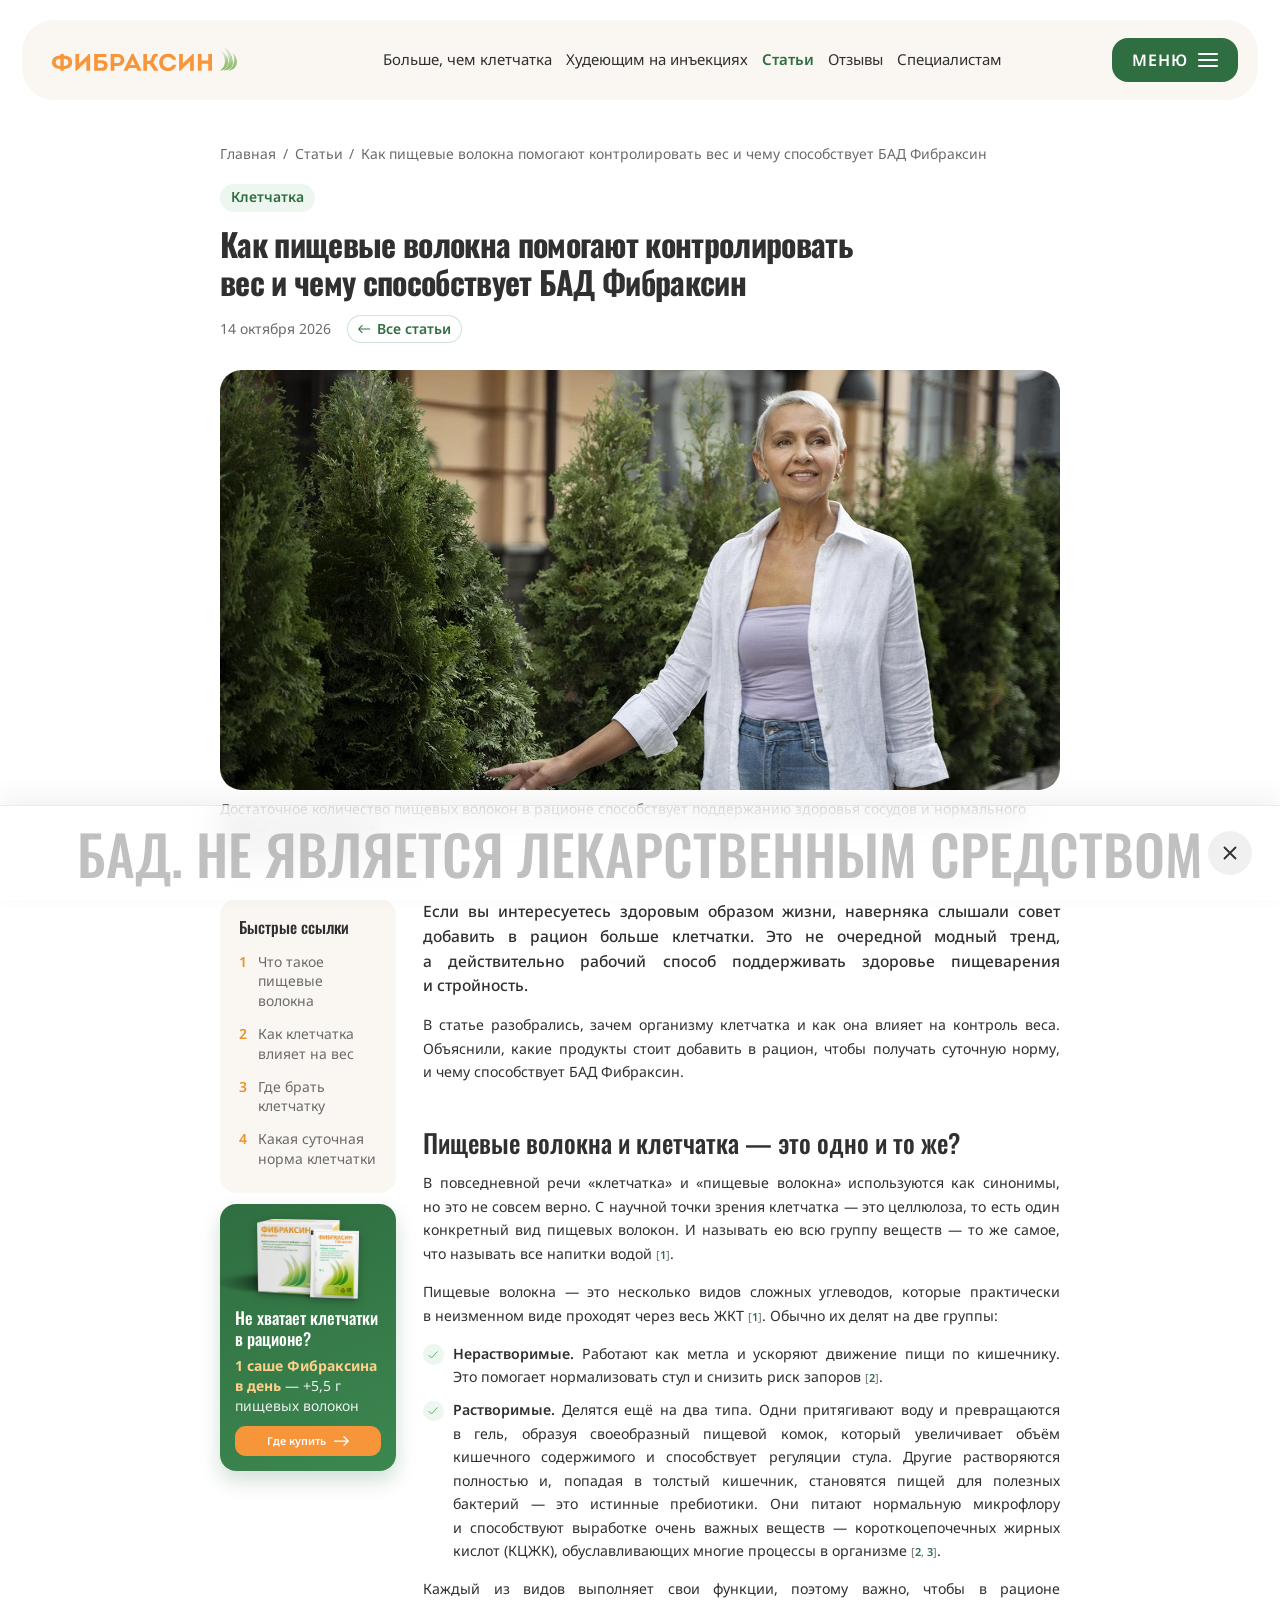
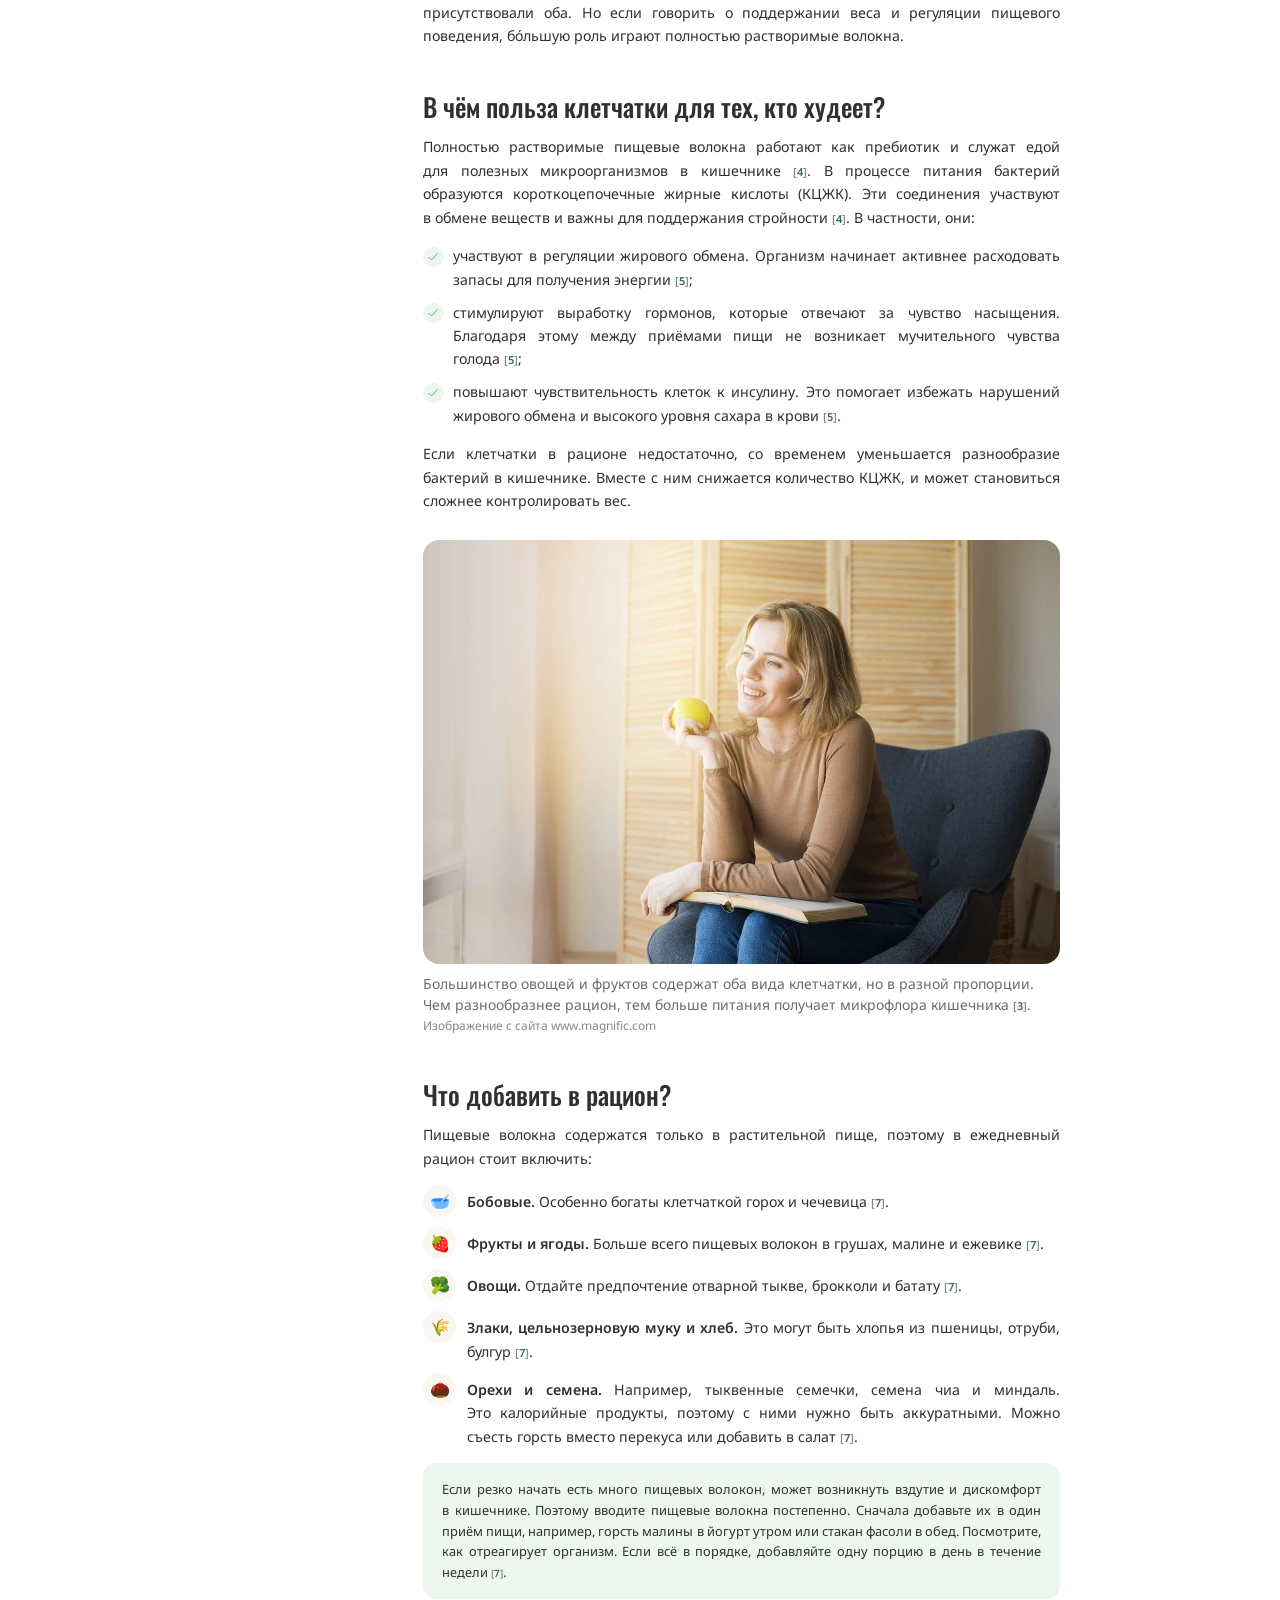
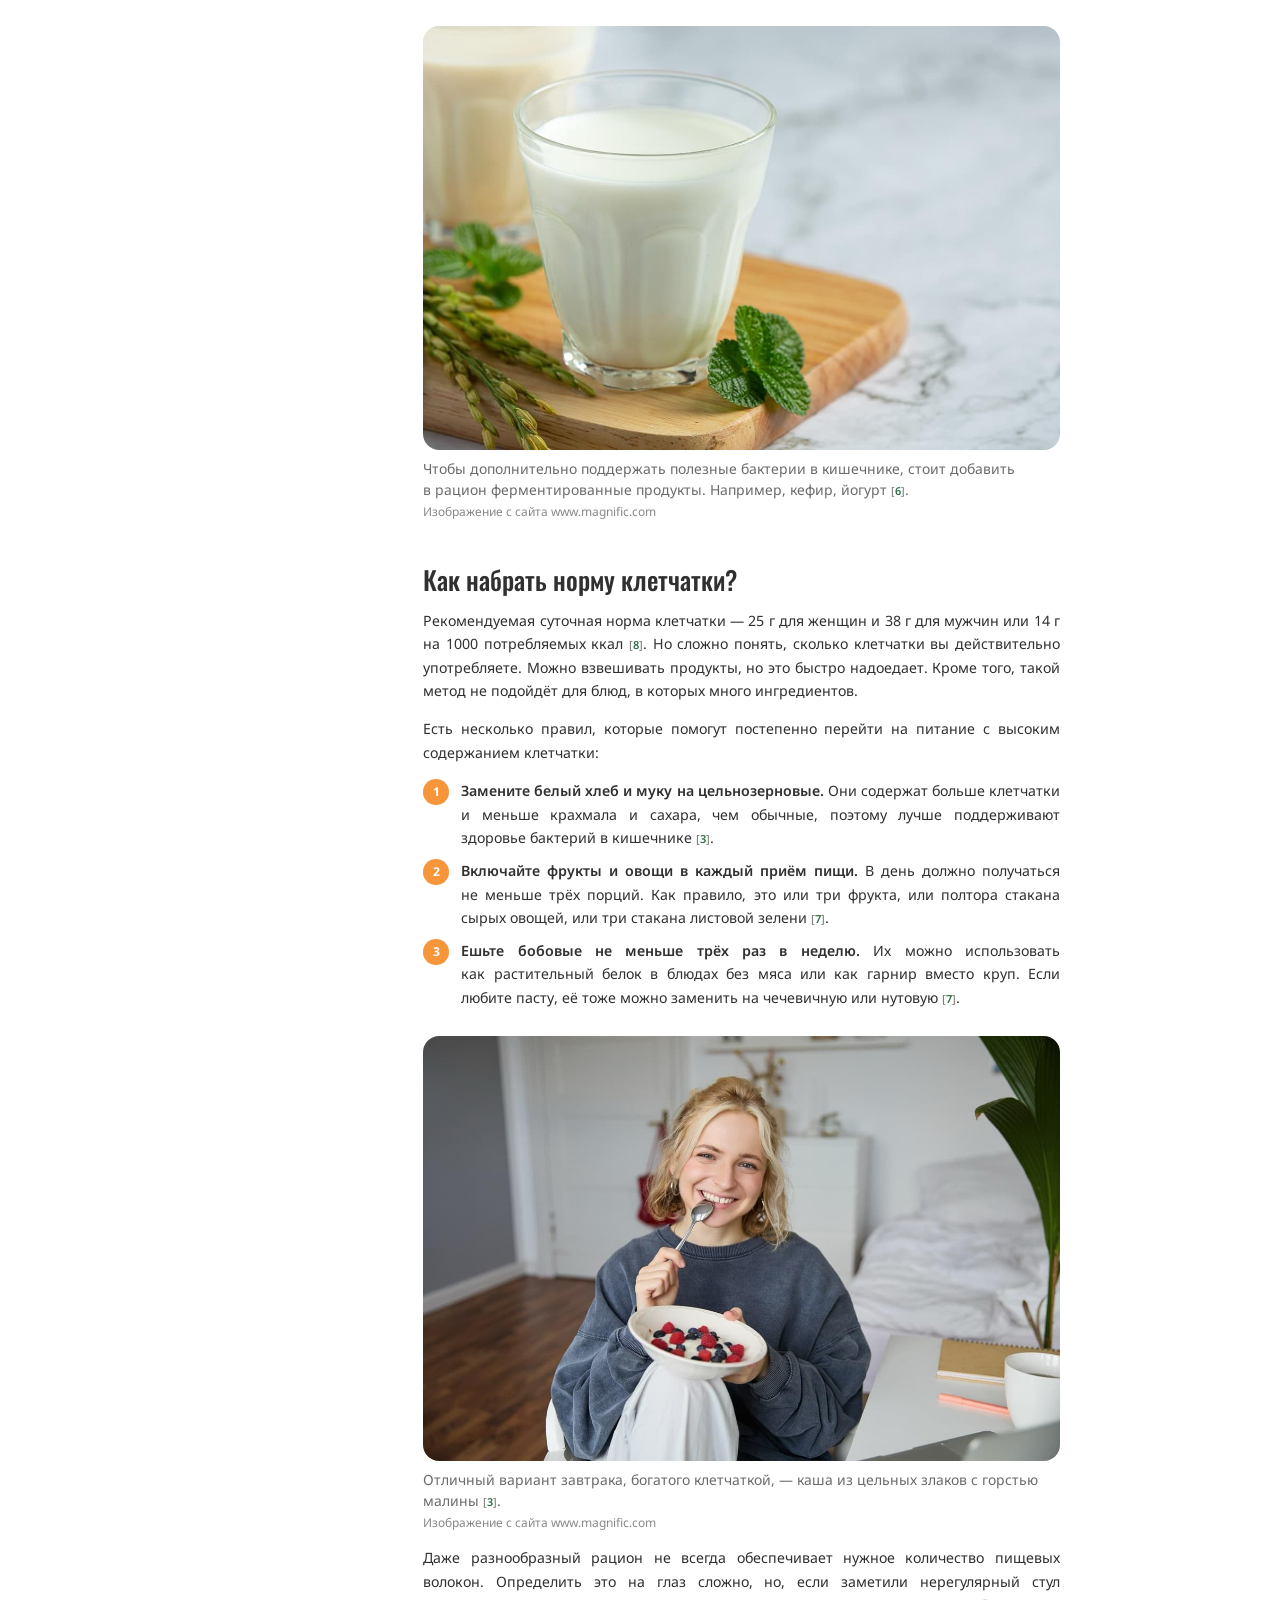
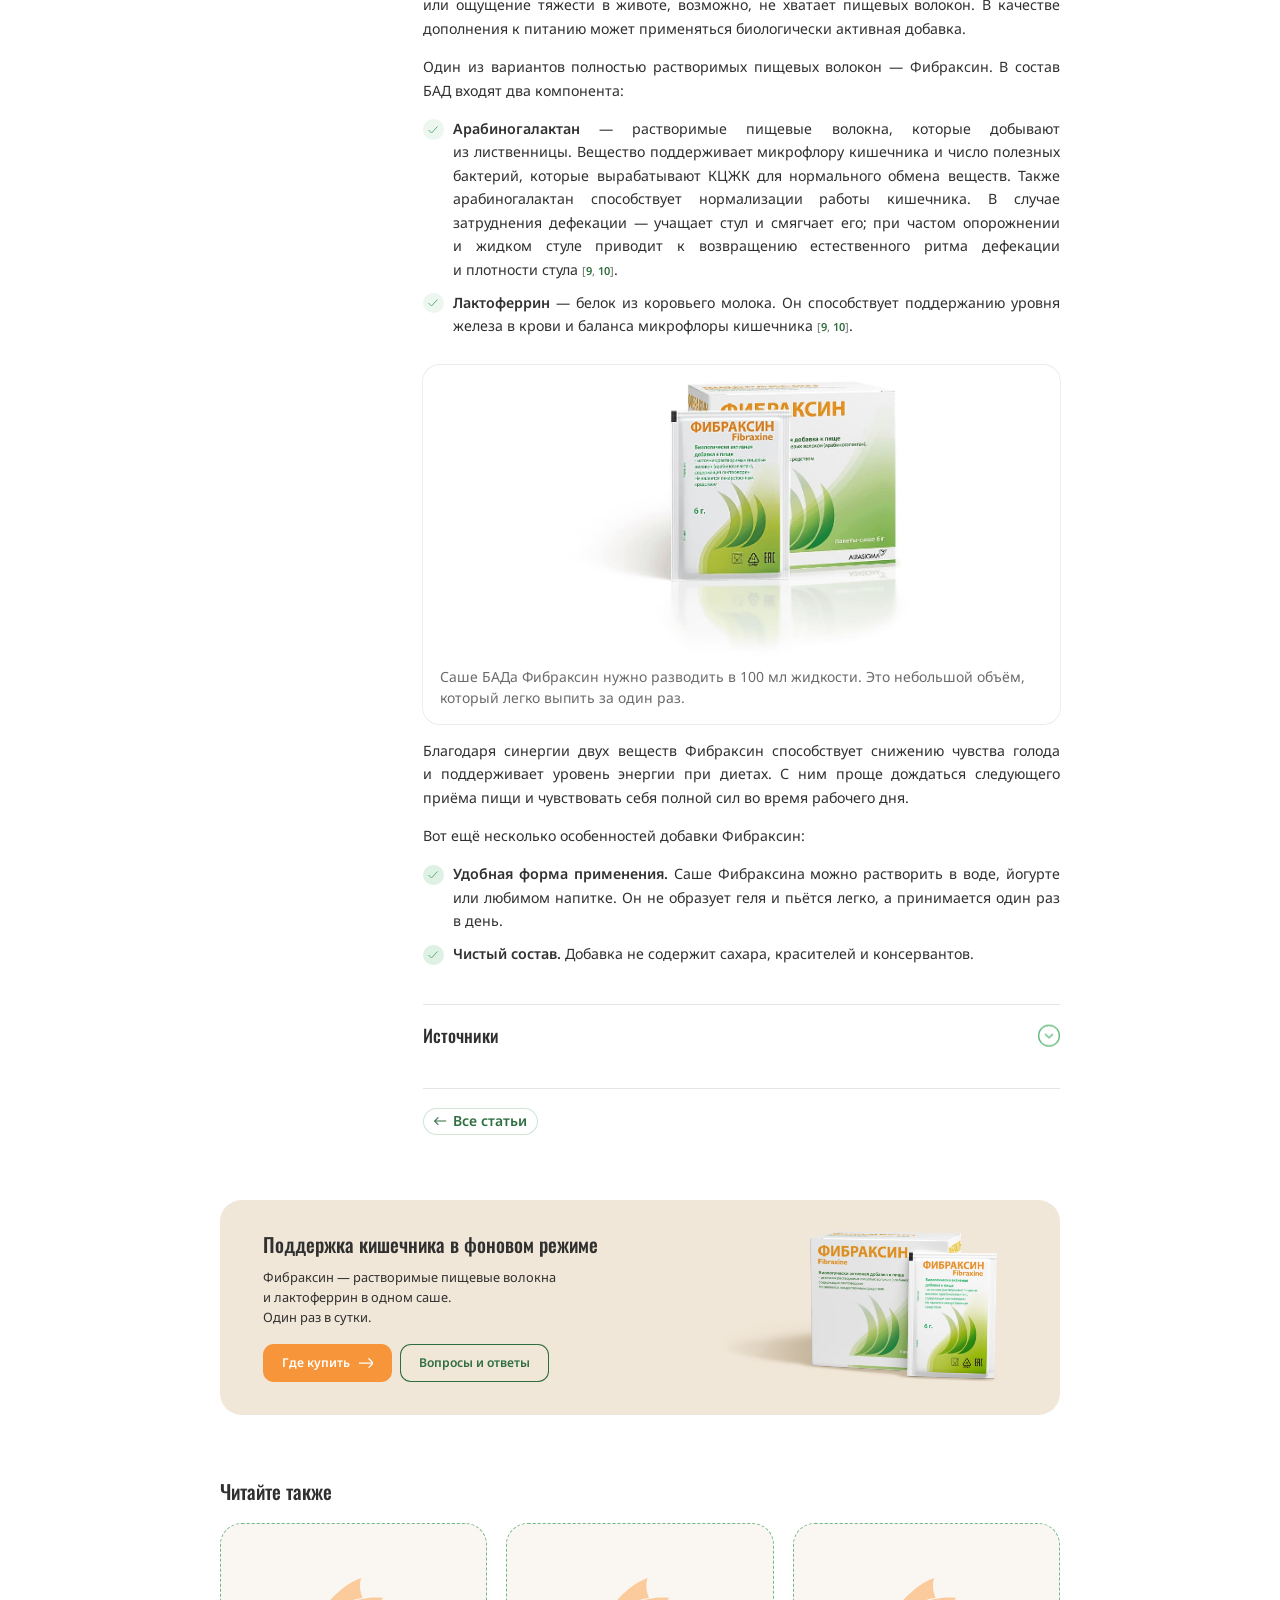
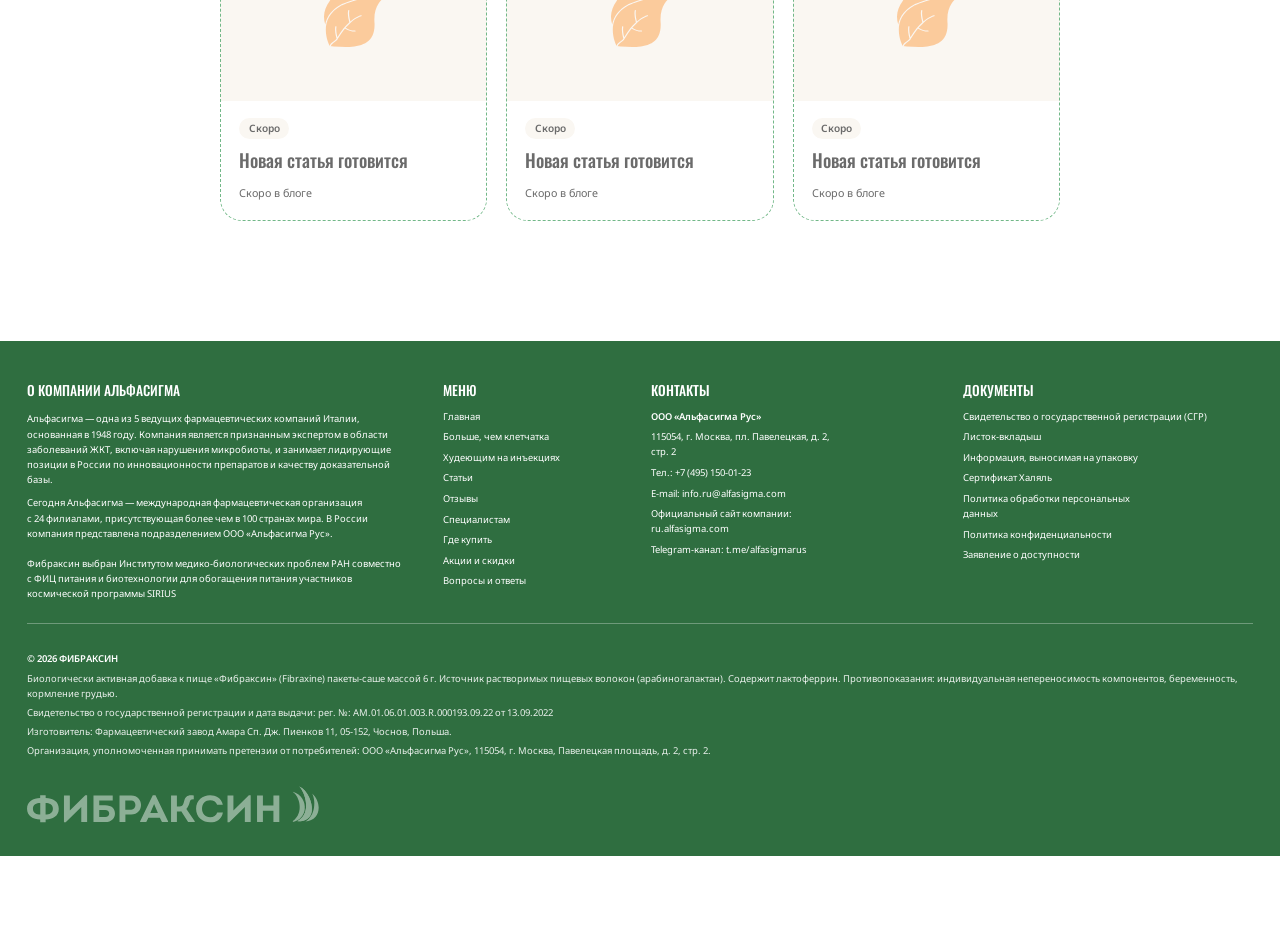
==== blog-kletchatka-i-ves.html @ 3f1546d7 "1st commit" ====
<!DOCTYPE html>
<html lang="ru">
<head>
<meta charset="utf-8">
<meta name="viewport" content="width=device-width, initial-scale=1">
<title>Пищевые волокна и контроль веса: чему способствует Фибраксин</title>
<meta name="description" content="Чем клетчатка отличается от пищевых волокон, как они влияют на вес, где их брать и какая суточная норма. Чему способствует БАД Фибраксин.">
<link rel="canonical" href="https://fibraxine.ru/blog-kletchatka-i-ves.html">
<meta name="robots" content="index, follow, max-image-preview:large">
<meta property="og:type" content="article">
<meta property="og:site_name" content="Фибраксин">
<meta property="og:locale" content="ru_RU">
<meta property="og:url" content="https://fibraxine.ru/blog-kletchatka-i-ves.html">
<meta property="og:title" content="Пищевые волокна и контроль веса: чему способствует Фибраксин">
<meta property="og:description" content="Чем клетчатка отличается от пищевых волокон, как они влияют на вес, где их брать и какая суточная норма. Чему способствует БАД Фибраксин.">
<meta property="og:image" content="https://fibraxine.ru/images/blog/kletchatka-ves-cover.jpg">
<meta property="og:image:width" content="1500">
<meta property="og:image:height" content="1000">
<meta property="og:image:alt" content="Пищевые волокна и контроль веса: чему способствует Фибраксин">
<meta name="twitter:card" content="summary_large_image">
<meta name="twitter:title" content="Пищевые волокна и контроль веса: чему способствует Фибраксин">
<meta name="twitter:description" content="Чем клетчатка отличается от пищевых волокон, как они влияют на вес, где их брать и какая суточная норма. Чему способствует БАД Фибраксин.">
<meta name="twitter:image" content="https://fibraxine.ru/images/blog/kletchatka-ves-cover.jpg">
<script type="application/ld+json">{"@context":"https://schema.org","@graph":[{"@type":"BreadcrumbList","itemListElement":[{"@type":"ListItem","position":1,"name":"Главная","item":"https://fibraxine.ru/"},{"@type":"ListItem","position":2,"name":"Статьи","item":"https://fibraxine.ru/blog.html"},{"@type":"ListItem","position":3,"name":"Пищевые волокна и вес","item":"https://fibraxine.ru/blog-kletchatka-i-ves.html"}]},{"@type":"Article","headline":"Как пищевые волокна помогают контролировать вес и чему способствует БАД Фибраксин","description":"Чем клетчатка отличается от пищевых волокон, как они влияют на вес, где их брать и какая суточная норма. Чему способствует БАД Фибраксин.","image":"https://fibraxine.ru/images/blog/kletchatka-ves-cover.jpg","inLanguage":"ru-RU","mainEntityOfPage":"https://fibraxine.ru/blog-kletchatka-i-ves.html","datePublished":"2026-10-14","dateModified":"2026-10-28","author":{"@type":"Organization","name":"Фибраксин","url":"https://fibraxine.ru/"},"publisher":{"@type":"Organization","name":"Фибраксин","logo":{"@type":"ImageObject","url":"https://fibraxine.ru/images/apple-touch-icon.png"}}}]}</script>
<link rel="icon" href="favicon.ico" sizes="any">
<link rel="icon" href="favicon.svg" type="image/svg+xml">
<link rel="apple-touch-icon" href="images/apple-touch-icon.png">
<link rel="manifest" href="site.webmanifest">
<meta name="theme-color" content="#2F6E40">
<link rel="stylesheet" href="style.css?v=20261105152820">
<script>(function(){var r=document.documentElement;var s=function(){var w=r.clientWidth||window.innerWidth;r.style.setProperty("--pz",w>=1280?Math.min(w,2560)/1890:1);};s();window.addEventListener("resize",s);})();</script>
</head>
<body>
<div class="wrap page-head">
      <header class="topbar">
        <a class="logo" href="index.html"><img src="images/logo.svg?v=2" alt="Фибраксин" width="320" height="35"></a>
        <nav class="topbar__nav" aria-label="Разделы">
          <a href="index.html#more">Больше, чем&nbsp;клетчатка</a>
          <a href="injections.html" target="_blank" rel="noopener">Худеющим на&nbsp;инъекциях</a>
          <a href="blog.html" aria-current="true">Статьи</a>
          <a href="reviews.html">Отзывы</a>
          <a href="specialists.html" target="_blank" rel="noopener">Специалистам</a>
        </nav>
        <div class="topbar__actions">
          <button class="btn btn--sm btn--menu" type="button" aria-expanded="false" aria-controls="menu"><span>МЕНЮ</span><i class="btn__burger" aria-hidden="true"><b></b><b></b><b></b></i></button>
        </div>
      </header>
      <div class="menu" id="menu" hidden>
        <a href="index.html#more">Больше, чем&nbsp;клетчатка</a>
        <a href="injections.html" target="_blank" rel="noopener">Худеющим на&nbsp;инъекциях</a>
        <a href="blog.html" aria-current="true">Статьи</a>
        <a href="reviews.html">Отзывы</a>
        <a href="specialists.html" target="_blank" rel="noopener">Специалистам</a>
        <a href="index.html#buy">Где купить</a>
        <a href="promo.html">Акции и&nbsp;скидки</a>
        <a href="faq.html" target="_blank" rel="noopener">Вопросы и&nbsp;ответы</a>
      </div>
</div>
<main class="page page-article">
  <section class="wrap article-head">
    <nav class="crumbs" aria-label="Навигация"><a href="index.html">Главная</a><span aria-hidden="true">/</span><a href="blog.html">Статьи</a><span aria-hidden="true">/</span><span aria-current="page">Как пищевые волокна помогают контролировать вес и чему способствует БАД Фибраксин</span></nav>
    <a class="article-head__cat" href="blog.html?cat=kletchatka">Клетчатка</a>
    <h1 class="h2">Как пищевые волокна помогают контролировать вес и&nbsp;чему способствует БАД Фибраксин</h1>
    <div class="article-head__meta"><time datetime="2026-10-14">14&nbsp;октября 2026</time><a class="article-head__all" href="blog.html"><svg viewBox="0 0 22 14.73" aria-hidden="true"><path d="M21.7 8.07a1 1 0 0 0 0-1.41L15.34.29a1 1 0 1 0-1.41 1.42l5.66 5.65-5.66 5.66a1 1 0 0 0 1.41 1.41zM0 8.36h21v-2H0z" fill="currentColor"/></svg>Все статьи</a></div>
  </section>
  <section class="wrap article-main article-main--left">
    <figure class="article-cover">
      <img src="images/blog/kletchatka-ves-cover.jpg" alt="Улыбающаяся женщина в&nbsp;белой рубашке гуляет вдоль зелёных туй" width="1500" height="1000" fetchpriority="high">
      <figcaption>Достаточное количество пищевых волокон в&nbsp;рационе способствует поддержанию здоровья сосудов и&nbsp;нормального уровня холестерина&nbsp;<span class="cite">[<a href="#src-7" aria-label="Источник 7">7</a>]</span>.  <span class="credit">Изображение с&nbsp;сайта www.magnific.com</span></figcaption>
    </figure>
    <aside class="article__aside">
      <nav class="article__toc" aria-label="Содержание статьи">
        <p class="article__toc-title">Быстрые ссылки</p>
        <ol>
          <li><a href="#chto-takoe">Что такое пищевые волокна</a></li>
          <li><a href="#kak-vliyaet">Как клетчатка влияет на&nbsp;вес</a></li>
          <li><a href="#gde-brat">Где брать клетчатку</a></li>
          <li><a href="#norma">Какая суточная норма клетчатки</a></li>
        </ol>
      </nav>
      <div class="toc-promo">
        <span class="toc-promo__pack" aria-hidden="true"><img class="toc-promo__sh" src="images/pack-shadow.webp" alt="" loading="lazy"><img class="toc-promo__img" src="images/pack-product.webp" alt="Упаковка и саше Фибраксина" loading="lazy"></span>
        <p class="toc-promo__t">Не&nbsp;хватает клетчатки в&nbsp;рационе?</p>
        <p class="toc-promo__d"><b>1&nbsp;саше Фибраксина в&nbsp;день</b>&nbsp;— +5,5&nbsp;г пищевых волокон</p>
        <a class="btn btn--sm toc-promo__btn" href="index.html#buy">Где купить<svg class="btn__arrow" viewBox="0 0 22 14.73" aria-hidden="true"><path d="M21.7 8.07a1 1 0 0 0 0-1.41L15.34.29a1 1 0 1 0-1.41 1.42l5.66 5.65-5.66 5.66a1 1 0 0 0 1.41 1.41zM0 8.36h21v-2H0z" fill="currentColor"/></svg></a>
      </div>
    </aside>
    <div class="article__body">
<p class="article__lead">Если вы интересуетесь здоровым образом жизни, наверняка слышали совет добавить в&nbsp;рацион больше клетчатки. Это&nbsp;не&nbsp;очередной модный тренд, а&nbsp;действительно рабочий способ поддерживать здоровье пищеварения и&nbsp;стройность.</p>
<p>В&nbsp;статье разобрались, зачем организму клетчатка и&nbsp;как&nbsp;она влияет на&nbsp;контроль веса. Объяснили, какие продукты стоит добавить в&nbsp;рацион, чтобы получать суточную норму, и&nbsp;чему способствует БАД&nbsp;Фибраксин.</p>
<h2 id="chto-takoe">Пищевые волокна и&nbsp;клетчатка&nbsp;— это&nbsp;одно и&nbsp;то же?</h2>
<p>В&nbsp;повседневной речи «клетчатка» и&nbsp;«пищевые волокна» используются как&nbsp;синонимы, но&nbsp;это&nbsp;не&nbsp;совсем верно. С&nbsp;научной точки зрения клетчатка&nbsp;— это&nbsp;целлюлоза, то есть один конкретный вид пищевых волокон. И&nbsp;называть ею всю группу веществ&nbsp;— то же&nbsp;самое, что&nbsp;называть все напитки водой&nbsp;<span class="cite">[<a href="#src-1" aria-label="Источник 1">1</a>]</span>.</p>
<p>Пищевые волокна&nbsp;— это&nbsp;несколько видов сложных углеводов, которые практически в&nbsp;неизменном виде проходят через весь ЖКТ&nbsp;<span class="cite">[<a href="#src-1" aria-label="Источник 1">1</a>]</span>. Обычно их&nbsp;делят на&nbsp;две группы:</p>
<ul class="article__checks">
<li><b>Нерастворимые.</b> Работают как&nbsp;метла и&nbsp;ускоряют движение пищи по&nbsp;кишечнику. Это&nbsp;помогает нормализовать стул и&nbsp;снизить риск запоров&nbsp;<span class="cite">[<a href="#src-2" aria-label="Источник 2">2</a>]</span>.</li>
<li><b>Растворимые.</b> Делятся ещё на&nbsp;два типа. Одни притягивают воду и&nbsp;превращаются в&nbsp;гель, образуя своеобразный пищевой комок, который увеличивает объём кишечного содержимого и&nbsp;способствует регуляции стула. Другие растворяются полностью и, попадая в&nbsp;толстый кишечник, становятся пищей для&nbsp;полезных бактерий&nbsp;— это&nbsp;истинные пребиотики. Они питают нормальную микрофлору и&nbsp;способствуют выработке очень важных веществ&nbsp;— короткоцепочечных жирных кислот (КЦЖК), обуславливающих многие процессы в&nbsp;организме&nbsp;<span class="cite">[<a href="#src-2" aria-label="Источник 2">2</a>, <a href="#src-3" aria-label="Источник 3">3</a>]</span>.</li>
</ul>
<p>Каждый из&nbsp;видов выполняет свои функции, поэтому важно, чтобы в&nbsp;рационе присутствовали оба. Но&nbsp;если говорить о&nbsp;поддержании веса и&nbsp;регуляции пищевого поведения, бо́льшую роль играют полностью растворимые волокна.</p>
<h2 id="kak-vliyaet">В&nbsp;чём польза клетчатки для&nbsp;тех, кто худеет?</h2>
<p>Полностью растворимые пищевые волокна работают как&nbsp;пребиотик и&nbsp;служат едой для&nbsp;полезных микроорганизмов в&nbsp;кишечнике&nbsp;<span class="cite">[<a href="#src-4" aria-label="Источник 4">4</a>]</span>. В&nbsp;процессе питания бактерий образуются короткоцепочечные жирные кислоты (КЦЖК). Эти соединения участвуют в&nbsp;обмене веществ и&nbsp;важны для&nbsp;поддержания стройности&nbsp;<span class="cite">[<a href="#src-4" aria-label="Источник 4">4</a>]</span>. В&nbsp;частности, они:</p>
<ul class="article__checks">
<li>участвуют в&nbsp;регуляции жирового обмена. Организм начинает активнее расходовать запасы для&nbsp;получения энергии&nbsp;<span class="cite">[<a href="#src-5" aria-label="Источник 5">5</a>]</span>;</li>
<li>стимулируют выработку гормонов, которые отвечают за&nbsp;чувство насыщения. Благодаря этому между приёмами пищи не&nbsp;возникает мучительного чувства голода&nbsp;<span class="cite">[<a href="#src-5" aria-label="Источник 5">5</a>]</span>;</li>
<li>повышают чувствительность клеток к&nbsp;инсулину. Это&nbsp;помогает избежать нарушений жирового обмена и&nbsp;высокого уровня сахара в&nbsp;крови&nbsp;<span class="cite">[<a href="#src-5" aria-label="Источник 5">5</a>]</span>.</li>
</ul>
<p>Если клетчатки в&nbsp;рационе недостаточно, со временем уменьшается разнообразие бактерий в&nbsp;кишечнике. Вместе с&nbsp;ним снижается количество КЦЖК, и&nbsp;может становиться сложнее контролировать вес.</p>
<figure class="article__fig">
<img src="images/blog/kletchatka-ves-fruit.jpg?v=3" alt="Женщина в кресле у окна с яблоком в руке" width="1200" height="800" loading="lazy">
<figcaption>Большинство овощей и&nbsp;фруктов содержат оба вида клетчатки, но&nbsp;в&nbsp;разной пропорции. Чем разнообразнее рацион, тем больше питания получает микрофлора кишечника&nbsp;<span class="cite">[<a href="#src-3" aria-label="Источник 3">3</a>]</span>. <span class="credit">Изображение с&nbsp;сайта www.magnific.com</span></figcaption>
</figure>
<h2 id="gde-brat">Что&nbsp;добавить в&nbsp;рацион?</h2>
<p>Пищевые волокна содержатся только в&nbsp;растительной пище, поэтому в&nbsp;ежедневный рацион стоит включить:</p>
<ul class="article__foods">
<li><span aria-hidden="true">🥣</span><div><b>Бобовые.</b> Особенно богаты клетчаткой горох и&nbsp;чечевица&nbsp;<span class="cite">[<a href="#src-7" aria-label="Источник 7">7</a>]</span>.</div></li>
<li><span aria-hidden="true">🍓</span><div><b>Фрукты и&nbsp;ягоды.</b> Больше всего пищевых волокон в&nbsp;грушах, малине и&nbsp;ежевике&nbsp;<span class="cite">[<a href="#src-7" aria-label="Источник 7">7</a>]</span>.</div></li>
<li><span aria-hidden="true">🥦</span><div><b>Овощи.</b> Отдайте предпочтение отварной тыкве, брокколи и&nbsp;батату&nbsp;<span class="cite">[<a href="#src-7" aria-label="Источник 7">7</a>]</span>.</div></li>
<li><span aria-hidden="true">🌾</span><div><b>Злаки, цельнозерновую муку и&nbsp;хлеб.</b> Это&nbsp;могут быть хлопья из&nbsp;пшеницы, отруби, булгур&nbsp;<span class="cite">[<a href="#src-7" aria-label="Источник 7">7</a>]</span>.</div></li>
<li><span aria-hidden="true">🌰</span><div><b>Орехи и&nbsp;семена.</b> Например, тыквенные семечки, семена чиа и&nbsp;миндаль. Это&nbsp;калорийные продукты, поэтому с&nbsp;ними нужно быть аккуратными. Можно съесть горсть вместо перекуса или&nbsp;добавить в&nbsp;салат&nbsp;<span class="cite">[<a href="#src-7" aria-label="Источник 7">7</a>]</span>.</div></li>
</ul>
<p class="article__note">Если резко начать есть много пищевых волокон, может возникнуть вздутие и&nbsp;дискомфорт в&nbsp;кишечнике. Поэтому вводите пищевые волокна постепенно. Сначала добавьте их&nbsp;в&nbsp;один приём пищи, например, горсть малины в&nbsp;йогурт утром или&nbsp;стакан фасоли в&nbsp;обед. Посмотрите, как&nbsp;отреагирует организм. Если всё в&nbsp;порядке, добавляйте одну порцию в&nbsp;день в&nbsp;течение недели&nbsp;<span class="cite">[<a href="#src-7" aria-label="Источник 7">7</a>]</span>.</p>
<figure class="article__fig">
<img src="images/blog/kletchatka-ves-kefir.jpg" alt="Стакан кефира на деревянной доске с листиками мяты" width="1200" height="801" loading="lazy">
<figcaption>Чтобы дополнительно поддержать полезные бактерии в&nbsp;кишечнике, стоит добавить в&nbsp;рацион ферментированные продукты. Например, кефир, йогурт&nbsp;<span class="cite">[<a href="#src-6" aria-label="Источник 6">6</a>]</span>. <span class="credit">Изображение с&nbsp;сайта www.magnific.com</span></figcaption>
</figure>
<h2 id="norma">Как&nbsp;набрать норму клетчатки?</h2>
<p>Рекомендуемая суточная норма клетчатки&nbsp;— 25&nbsp;г для&nbsp;женщин и&nbsp;38&nbsp;г для&nbsp;мужчин или&nbsp;14&nbsp;г на&nbsp;1000 потребляемых ккал&nbsp;<span class="cite">[<a href="#src-8" aria-label="Источник 8">8</a>]</span>. Но&nbsp;сложно понять, сколько клетчатки вы действительно употребляете. Можно взвешивать продукты, но&nbsp;это&nbsp;быстро надоедает. Кроме того, такой метод не&nbsp;подойдёт для&nbsp;блюд, в&nbsp;которых много ингредиентов.</p>
<p>Есть несколько правил, которые помогут постепенно перейти на&nbsp;питание с&nbsp;высоким содержанием клетчатки:</p>
<ol class="article__steps">
<li><b>Замените белый хлеб и&nbsp;муку на&nbsp;цельнозерновые.</b> Они содержат больше клетчатки и&nbsp;меньше крахмала и&nbsp;сахара, чем обычные, поэтому лучше поддерживают здоровье бактерий в&nbsp;кишечнике&nbsp;<span class="cite">[<a href="#src-3" aria-label="Источник 3">3</a>]</span>.</li>
<li><b>Включайте фрукты и&nbsp;овощи в&nbsp;каждый приём пищи.</b> В&nbsp;день должно получаться не&nbsp;меньше трёх порций. Как&nbsp;правило, это&nbsp;или&nbsp;три фрукта, или&nbsp;полтора стакана сырых овощей, или&nbsp;три стакана листовой зелени&nbsp;<span class="cite">[<a href="#src-7" aria-label="Источник 7">7</a>]</span>.</li>
<li><b>Ешьте бобовые не&nbsp;меньше трёх раз в&nbsp;неделю.</b> Их&nbsp;можно использовать как&nbsp;растительный белок в&nbsp;блюдах без&nbsp;мяса или&nbsp;как&nbsp;гарнир вместо круп. Если любите пасту, её&nbsp;тоже можно заменить на&nbsp;чечевичную или&nbsp;нутовую&nbsp;<span class="cite">[<a href="#src-7" aria-label="Источник 7">7</a>]</span>.</li>
</ol>
<figure class="article__fig">
<img src="images/blog/kletchatka-ves-breakfast.jpg" alt="Девушка завтракает кашей с малиной и черникой" width="1200" height="800" loading="lazy">
<figcaption>Отличный вариант завтрака, богатого клетчаткой,&nbsp;— каша из&nbsp;цельных злаков с&nbsp;горстью малины&nbsp;<span class="cite">[<a href="#src-3" aria-label="Источник 3">3</a>]</span>. <span class="credit">Изображение с&nbsp;сайта www.magnific.com</span></figcaption>
</figure>
<p>Даже разнообразный рацион не&nbsp;всегда обеспечивает нужное количество пищевых волокон. Определить это&nbsp;на&nbsp;глаз сложно, но, если заметили нерегулярный стул или&nbsp;ощущение тяжести в&nbsp;животе, возможно, не&nbsp;хватает пищевых волокон. В&nbsp;качестве дополнения к&nbsp;питанию может применяться биологически активная добавка.</p>
<p>Один из&nbsp;вариантов полностью растворимых пищевых волокон&nbsp;— Фибраксин. В&nbsp;состав БАД&nbsp;входят два компонента:</p>
<ul class="article__checks">
<li><b>Арабиногалактан</b>&nbsp;— растворимые пищевые волокна, которые добывают из&nbsp;лиственницы. Вещество поддерживает микрофлору кишечника и&nbsp;число полезных бактерий, которые вырабатывают КЦЖК для&nbsp;нормального обмена веществ. Также арабиногалактан способствует нормализации работы кишечника. В&nbsp;случае затруднения дефекации&nbsp;— учащает стул и&nbsp;смягчает его; при&nbsp;частом опорожнении и&nbsp;жидком стуле приводит к&nbsp;возвращению естественного ритма дефекации и&nbsp;плотности стула&nbsp;<span class="cite">[<a href="#src-9" aria-label="Источник 9">9</a>, <a href="#src-10" aria-label="Источник 10">10</a>]</span>.</li>
<li><b>Лактоферрин</b>&nbsp;— белок из&nbsp;коровьего молока. Он способствует поддержанию уровня железа в&nbsp;крови и&nbsp;баланса микрофлоры кишечника&nbsp;<span class="cite">[<a href="#src-9" aria-label="Источник 9">9</a>, <a href="#src-10" aria-label="Источник 10">10</a>]</span>.</li>
</ul>
<figure class="article__fig article__fig--product">
<img src="images/blog/kletchatka-ves-sachet.jpg" alt="Упаковка и саше Фибраксина" width="851" height="621" loading="lazy">
<figcaption>Саше БАДа Фибраксин нужно разводить в&nbsp;100&nbsp;мл жидкости. Это&nbsp;небольшой объём, который легко выпить за&nbsp;один раз.</figcaption>
</figure>
<p>Благодаря синергии двух веществ Фибраксин способствует снижению чувства голода и&nbsp;поддерживает уровень энергии при&nbsp;диетах. С&nbsp;ним проще дождаться следующего приёма пищи и&nbsp;чувствовать себя полной сил во время рабочего дня.</p>
<p>Вот ещё несколько особенностей добавки Фибраксин:</p>
<ul class="article__checks article__checks--fill">
<li><b>Удобная форма применения.</b> Саше Фибраксина можно растворить в&nbsp;воде, йогурте или&nbsp;любимом напитке. Он не&nbsp;образует геля и&nbsp;пьётся легко, а&nbsp;принимается один раз в&nbsp;день.</li>
<li><b>Чистый состав.</b> Добавка не&nbsp;содержит сахара, красителей и&nbsp;консервантов.</li>
</ul>
        <details class="article__sources" id="sources">
          <summary>Источники</summary>
          <ol>
<li id="src-1">Броновец И. Н. Пищевые волокна — важная составляющая сбалансированного здорового питания // Медицинские новости. 2015. №10 (253). — [Электронный ресурс]. Дата обращения 04.08.2026. URL: <a href="https://cyberleninka.ru/article/n/pischevye-volokna-vazhnaya-sostavlyayuschaya-sbalansirovannogo-zdorovogo-pitaniya/viewer" target="_blank" rel="noopener nofollow">https://cyberleninka.ru/article/n/pischevye-volokna-vazhnaya-sostavlyayuschaya-sbalansirovannogo-zdorovogo-pitaniya/viewer</a>.</li>
<li id="src-2">Harvard Medical School. The facts on fiber [Гарвардская медицинская школа. Факты о клетчатке]. — [Электронный ресурс]. Дата обращения 04.08.2026. URL: <a href="https://www.health.harvard.edu/diet-and-nutrition/the-facts-on-fiber" target="_blank" rel="noopener nofollow">https://www.health.harvard.edu/diet-and-nutrition/the-facts-on-fiber</a>.</li>
<li id="src-3">Mayo Clinic Staff. Dietary fiber: Essential for a healthy [Клиника Майо. Пищевые волокна: необходимы для здорового питания]. — [Электронный ресурс]. Дата обращения 04.08.2026. URL: <a href="https://www.mayoclinic.org/healthy-lifestyle/nutrition-and-healthy-eating/in-depth/fiber/art-20043983" target="_blank" rel="noopener nofollow">https://www.mayoclinic.org/healthy-lifestyle/nutrition-and-healthy-eating/in-depth/fiber/art-20043983</a>.</li>
<li id="src-4">Makki K., Deehan E., Walter J. The Impact of Dietary Fiber on Gut Microbiota in Host Health and Disease // Cell Host &amp; Microbe, 23, 705–715. [Макки К., Дихан Э., Уолтер Дж. Влияние пищевых волокон на микробиоту кишечника, здоровье и болезни хозяина // Клетки-хозяева и микробы, 23, 705–715]. — [Электронный ресурс]. Дата обращения 04.08.2026. URL: <a href="https://www.cell.com/cell-host-microbe/fulltext/S1931-3128(18)30266-X?_returnURL=https%3A%2F%2Flinkinghub.elsevier.com%2Fretrieve%2Fpii%2FS193131281830266X%3Fshowall%3Dtrue" target="_blank" rel="noopener nofollow">https://www.cell.com/cell-host-microbe/fulltext/S1931-3128(18)30266-X?_returnURL=https%3A%2F%2Flinkinghub.elsevier.com%2Fretrieve%2Fpii%2FS193131281830266X%3Fshowall%3Dtrue</a>.</li>
<li id="src-5">Zhang D., Jian Y. P., Zhang Y. N., Li Y., Gu L. T., Sun H. H., Liu M. D., Zhou H. L., Wang Y. S., Xu Z. X. Short-chain fatty acids in diseases // Cell Commun Signal. 2023 Aug 18;21(1):212. [Чжан Д., Цзянь И. П., Чжан И. Н., Ли Ю., Гу Л. Т., Сунь Х. Х., Лю М. Д., Чжоу Х. Л., Ван Ю. С., Сюй З. Х. Жирные кислоты с короткой цепью при различных заболеваниях // Коммуникация клеток и сигнализация. 2023. 18 августа; 21(1): 212]. — [Электронный ресурс]. Дата обращения 04.08.2026. URL: <a href="https://pmc.ncbi.nlm.nih.gov/articles/PMC10436623/" target="_blank" rel="noopener nofollow">https://pmc.ncbi.nlm.nih.gov/articles/PMC10436623/</a>.</li>
<li id="src-6">Facchin S., Bertin L., Bonazzi E., Lorenzon G., De Barba C., Barberio B., Zingone F., Maniero D., Scarpa M., Ruffolo C., Angriman I., Savarino E. V. Short-Chain Fatty Acids and Human Health: From Metabolic Pathways to Current Therapeutic Implications // Life (Basel). 2024 Apr 26;14(5):559 [Фаччин С., Бертен Л., Бонацци Э, Лоренцон Г, Де Барба К., Барберио Б., Зингоне Ф, Маньеро Д., Скарпа М., Руффоло Ч, Ангриман И., Саварино Э. В. Короткоцепочечные жирные кислоты и здоровье человека: от метаболических процессов до современных терапевтических возможностей // Жизнь (Базель). 2024 апрель 26;14(5):559]. — [Электронный ресурс]. Дата обращения 04.08.2026. URL: <a href="https://www.sciencedirect.com/science/article/pii/S2590097825000205" target="_blank" rel="noopener nofollow">https://www.sciencedirect.com/science/article/pii/S2590097825000205</a>.</li>
<li id="src-7">Harvard Medical School. Foods high in fiber: Boost your health with fiber-rich foods [Гарвардская медицинская школа. Продукты с высоким содержанием клетчатки: Укрепляйте своё здоровье, употребляя продукты, богатые клетчаткой]. — [Электронный ресурс]. Дата обращения 04.08.2026. URL: <a href="https://www.health.harvard.edu/diet-and-nutrition/foods-high-in-fiber-boost-your-health-with-fiber-rich-foods" target="_blank" rel="noopener nofollow">https://www.health.harvard.edu/diet-and-nutrition/foods-high-in-fiber-boost-your-health-with-fiber-rich-foods</a>.</li>
<li id="src-8">Daley S. F, Shreenath A. P. The Role of Dietary Fiber in Health Promotion and Disease Prevention: A Practical Guide for Clinicians. 2025 Dec 1. // StatPearls [Internet]. Treasure Island (FL): StatPearls Publishing; 2026 Jan. [Дейли С. Ф., Шринат А. П. Роль пищевых волокон в укреплении здоровья и профилактике заболеваний: практическое руководство для врачей. 1 декабря 2025 г. // СтатПерлз [Интернет]. Треже-Айленд (Флорида): Издательство «СтатПерлз»; 2026 г.]. — [Электронный ресурс]. Дата обращения 04.08.2026. URL: <a href="https://www.ncbi.nlm.nih.gov/books/NBK559033/" target="_blank" rel="noopener nofollow">https://www.ncbi.nlm.nih.gov/books/NBK559033/</a>.</li>
<li id="src-9">Бакулина Н. В., Бакулин И. Г., Захаренко С. М. и др. Управление кишечной микробиотой как адъювантная стратегия вес-редуцирующей терапии, включая агонисты рецепторов глюкагоноподобного пептида 1 и глюкозозависимого инсулинотропного полипептида: роль арабиногалактана и лактоферрина. Эффективная фармакотерапия. 2026; 22 (4): 58–66. — [Электронный ресурс]. Дата обращения 04.08.2026. URL: <a href="https://umedp.ru/articles/upravlenie_kishechnoy_mikrobiotoy_kak_adyuvantnaya_strategiya_vesredutsiruyushchey_terapii_vklyuchaya.html?sphrase_id=18053346" target="_blank" rel="noopener nofollow">https://umedp.ru/articles/upravlenie_kishechnoy_mikrobiotoy_kak_adyuvantnaya_strategiya_vesredutsiruyushchey_terapii_vklyuchaya.html?sphrase_id=18053346</a>.</li>
<li id="src-10">Инструкция по применению БАД Фибраксин. — [Электронный ресурс]. Дата обращения 04.08.2026.URL: <a href="https://fibraxine.ru/documents/ulotka_11022022_DRUK.pdf" target="_blank" rel="noopener nofollow">https://fibraxine.ru/documents/ulotka_11022022_DRUK.pdf</a>.</li>
          </ol>
        </details>
        <div class="article__end"><a class="article-head__all" href="blog.html"><svg viewBox="0 0 22 14.73" aria-hidden="true"><path d="M21.7 8.07a1 1 0 0 0 0-1.41L15.34.29a1 1 0 1 0-1.41 1.42l5.66 5.65-5.66 5.66a1 1 0 0 0 1.41 1.41zM0 8.36h21v-2H0z" fill="currentColor"/></svg>Все статьи</a></div>
    </div>
  </section>
  <section class="wrap blog-cta-wrap">
    <div class="blog-cta">
      <div class="blog-cta__txt">
        <h2 class="h3 h3--dark">Поддержка кишечника в&nbsp;фоновом режиме</h2>
        <p>Фибраксин&nbsp;— растворимые пищевые волокна и&nbsp;лактоферрин в&nbsp;одном&nbsp;саше.<br>Один раз в&nbsp;сутки.</p>
        <div class="blog-cta__actions">
          <a class="btn" href="index.html#buy">Где купить<svg class="btn__arrow" viewBox="0 0 22 14.73" aria-hidden="true"><path d="M21.7 8.07a1 1 0 0 0 0-1.41L15.34.29a1 1 0 1 0-1.41 1.42l5.66 5.65-5.66 5.66a1 1 0 0 0 1.41 1.41zM0 8.36h21v-2H0z" fill="currentColor"/></svg></a>
          <a class="btn btn--line" href="faq.html">Вопросы и&nbsp;ответы</a>
        </div>
      </div>
      <picture class="blog-cta__pack"><img src="images/blog/cta-pack.webp" alt="Упаковка и саше Фибраксина" width="1400" height="772" loading="lazy"></picture>
    </div>
  </section>
  <section class="wrap related" data-related="blog-kletchatka-i-ves.html">
    <h2 class="h3 h3--dark">Читайте также</h2>
    <div class="blog__grid related__grid"><div class="post-card post-card--soon" aria-hidden="true"><div class="post-card__img"><img src="images/leaf-orange.svg" alt="" width="120" height="120"></div><div class="post-card__body"><span class="post-card__cat">Скоро</span><p class="post-card__title">Новая статья готовится</p><div class="post-card__foot"><span>Скоро в&nbsp;блоге</span></div></div></div><div class="post-card post-card--soon" aria-hidden="true"><div class="post-card__img"><img src="images/leaf-orange.svg" alt="" width="120" height="120"></div><div class="post-card__body"><span class="post-card__cat">Скоро</span><p class="post-card__title">Новая статья готовится</p><div class="post-card__foot"><span>Скоро в&nbsp;блоге</span></div></div></div><div class="post-card post-card--soon" aria-hidden="true"><div class="post-card__img"><img src="images/leaf-orange.svg" alt="" width="120" height="120"></div><div class="post-card__body"><span class="post-card__cat">Скоро</span><p class="post-card__title">Новая статья готовится</p><div class="post-card__foot"><span>Скоро в&nbsp;блоге</span></div></div></div></div>
  </section>
</main>
<footer class="footer">
  <div class="footer__inner">
    <div class="footer__grid">
      <div class="footer__about">
        <h4>О&nbsp;КОМПАНИИ АЛЬФАСИГМА</h4>
        <p>Альфасигма&nbsp;— одна из&nbsp;5&nbsp;ведущих фармацевтических компаний Италии, основанная в&nbsp;1948&nbsp;году. Компания является признанным экспертом в&nbsp;области заболеваний ЖКТ, включая нарушения микробиоты, и&nbsp;занимает лидирующие позиции в&nbsp;России по&nbsp;инновационности препаратов и&nbsp;качеству доказательной базы.</p>
        <p>Сегодня Альфасигма&nbsp;— международная фармацевтическая организация с&nbsp;24&nbsp;филиалами, присутствующая более чем&nbsp;в&nbsp;100&nbsp;странах мира. В&nbsp;России компания представлена подразделением ООО «Альфасигма Рус».<br><br>Фибраксин выбран Институтом медико-биологических проблем РАН совместно с&nbsp;ФИЦ питания и&nbsp;биотехнологии для&nbsp;обогащения питания участников космической программы SIRIUS</p>
      </div>
      <nav class="footer__menu" aria-label="Меню">
        <h4>МЕНЮ</h4>
        <a href="index.html">Главная</a>
        <a href="index.html#more">Больше, чем&nbsp;клетчатка</a>
        <a href="injections.html" target="_blank" rel="noopener">Худеющим на&nbsp;инъекциях</a>
        <a href="blog.html">Статьи</a>
        <a href="reviews.html">Отзывы</a>
        <a href="specialists.html" target="_blank" rel="noopener">Специалистам</a>
        <a href="index.html#buy">Где купить</a>
        <a href="promo.html">Акции и&nbsp;скидки</a>
        <a href="faq.html" target="_blank" rel="noopener">Вопросы и&nbsp;ответы</a>
      </nav>
      <div class="footer__contacts">
        <h4>КОНТАКТЫ</h4>
        <p><b>ООО «Альфасигма Рус»</b></p>
        <p>115054, г. Москва, пл. Павелецкая, д. 2,<br>стр. 2</p>
        <p>Тел.: <a href="tel:+74951500123">+7 (495) 150-01-23</a></p>
        <p>E-mail: <a href="mailto:info.ru@alfasigma.com">info.ru@alfasigma.com</a></p>
        <p>Официальный сайт компании:<br><a href="https://ru.alfasigma.com" target="_blank" rel="noopener">ru.alfasigma.com</a></p>
        <p>Telegram-канал: <a href="https://t.me/alfasigmarus" target="_blank" rel="noopener">t.me/alfasigmarus</a></p>
      </div>
      <div class="footer__docs">
        <h4>ДОКУМЕНТЫ</h4>
        <a>Свидетельство о&nbsp;государственной регистрации (СГР)</a>
        <a href="documents/ulotka_11022022_DRUK.pdf" target="_blank" rel="noopener">Листок-вкладыш</a>
        <a>Информация, выносимая на&nbsp;упаковку</a>
        <a>Сертификат Халяль</a>
        <a>Политика обработки персональных<br>данных</a>
        <a>Политика конфиденциальности</a>
        <a>Заявление о&nbsp;доступности</a>
      </div>
    </div>
    <div class="footer__legal">
      <p><b>© 2026&nbsp;ФИБРАКСИН</b></p>
      <p>Биологически активная добавка к&nbsp;пище «Фибраксин» (Fibraxine) пакеты-саше массой 6&nbsp;г. Источник растворимых пищевых волокон (арабиногалактан). Содержит лактоферрин. Противопоказания: индивидуальная непереносимость компонентов, беременность, кормление грудью.</p>
      <p>Свидетельство о&nbsp;государственной регистрации и&nbsp;дата выдачи: рег. №: АМ.01.06.01.003.R.000193.09.22&nbsp;от&nbsp;13.09.2022</p>
      <p>Изготовитель: Фармацевтический завод Амара Сп. Дж. Пиенков 11, 05-152, Чоснов, Польша.</p>
      <p>Организация, уполномоченная принимать претензии от&nbsp;потребителей: ООО «Альфасигма Рус», 115054, г. Москва, Павелецкая площадь, д. 2, стр. 2.</p>
    </div>
    <div class="footer__bottom">
      <div class="footer__logo" aria-hidden="true"><img class="logo--mono" src="images/logo.svg?v=2" alt="" width="320" height="35"></div>
    </div>
  </div>
</footer>
<div class="warnbar" id="warnbar">
  <div class="warnbar__inner">
    <p><span>БАД. НЕ&nbsp;ЯВЛЯЕТСЯ ЛЕКАРСТВЕННЫМ СРЕДСТВОМ</span></p>
    <button type="button" class="warnbar__close" aria-label="Закрыть предупреждение"><svg viewBox="0 0 24 24" aria-hidden="true"><path d="M6 6l12 12M18 6L6 18" fill="none" stroke="currentColor" stroke-width="2" stroke-linecap="round"/></svg></button>
  </div>
</div>
<script src="blog-data.js?v=202610291720"></script>
<script src="scripts.js?v=20261105152820"></script>
</body>
</html>
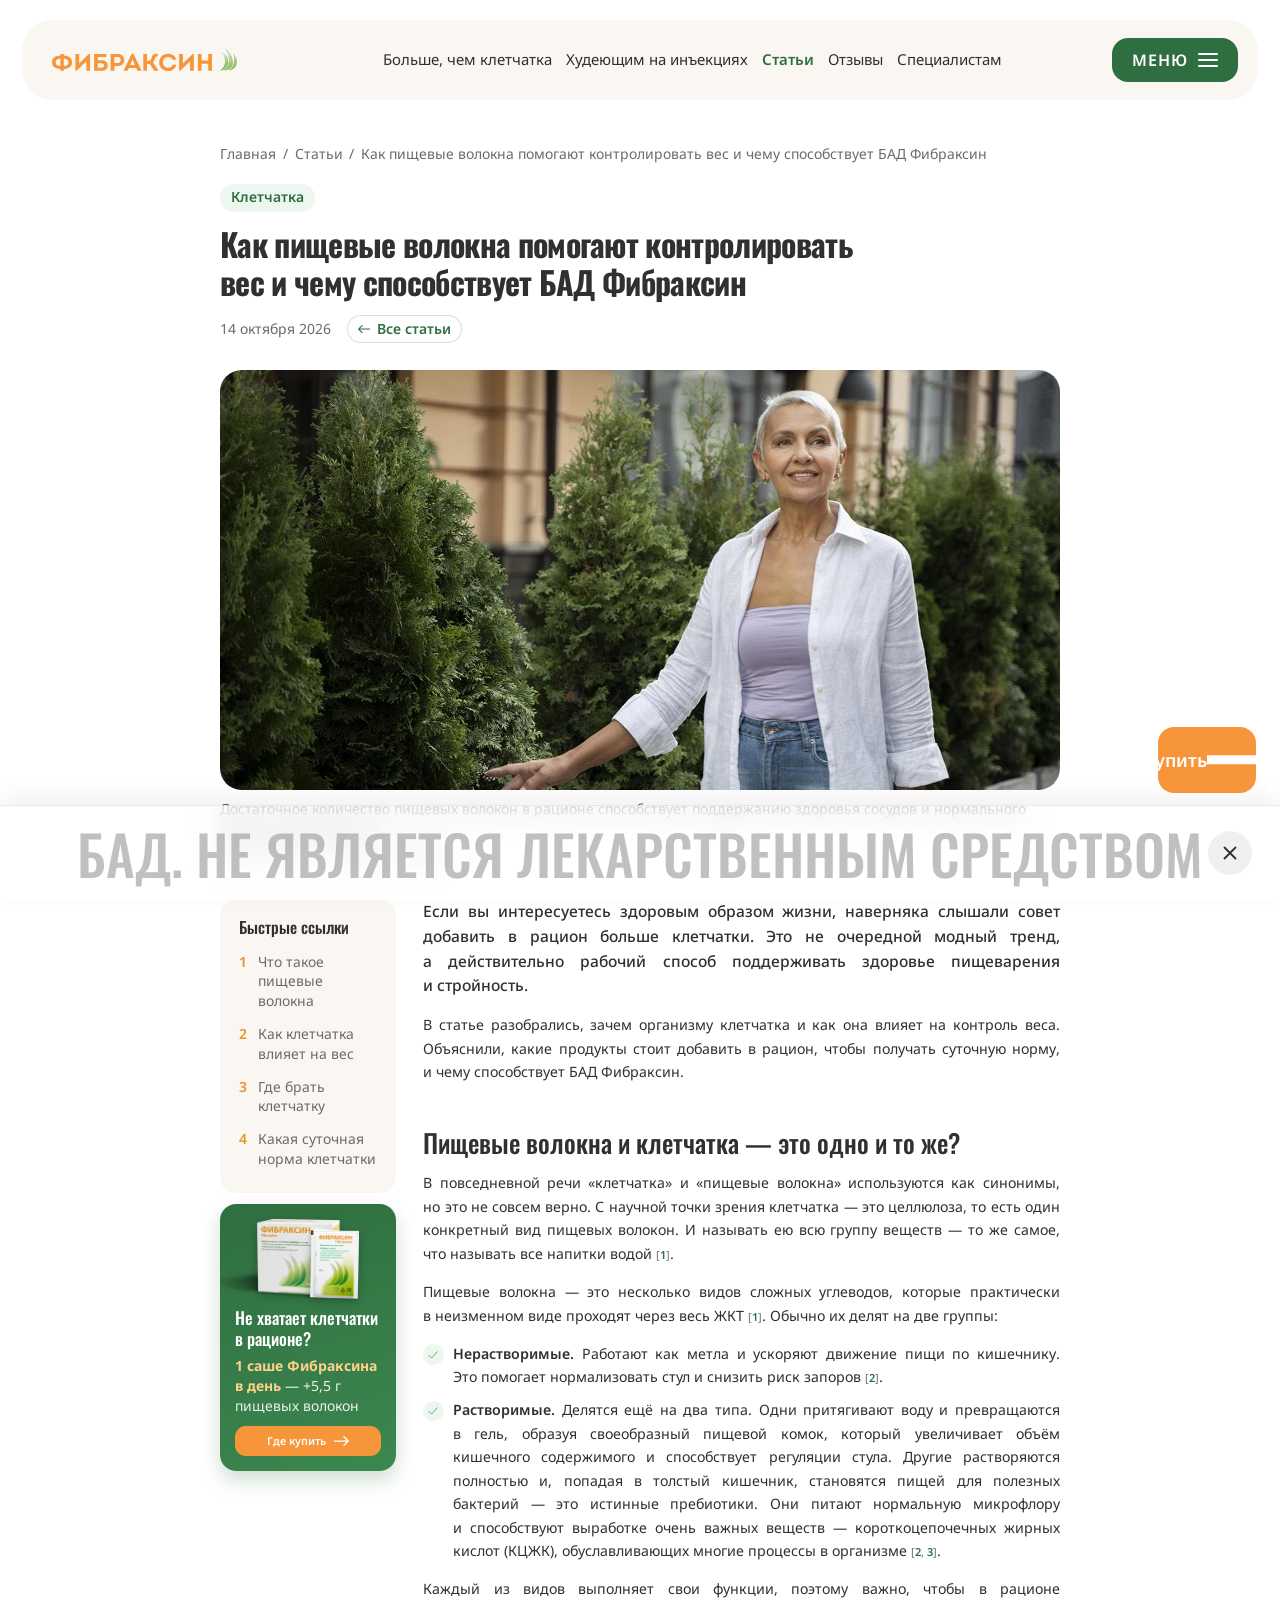
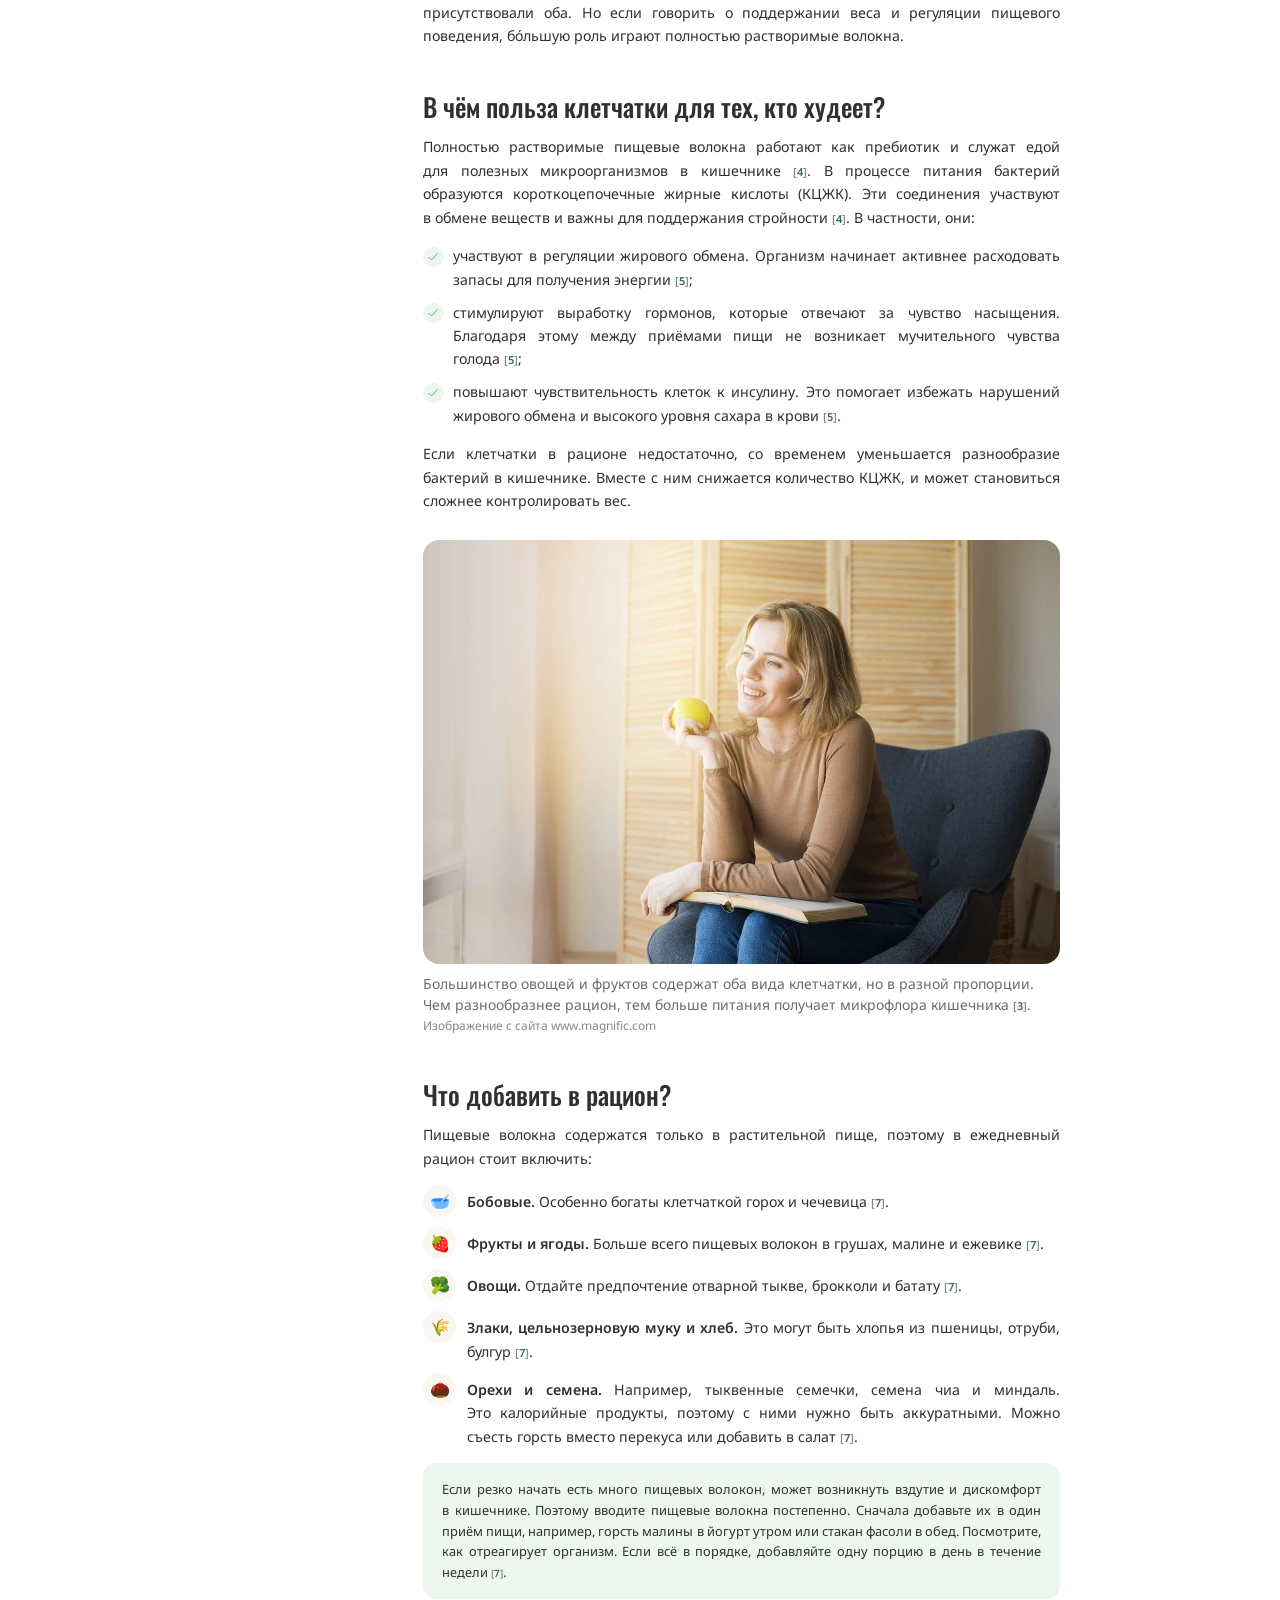
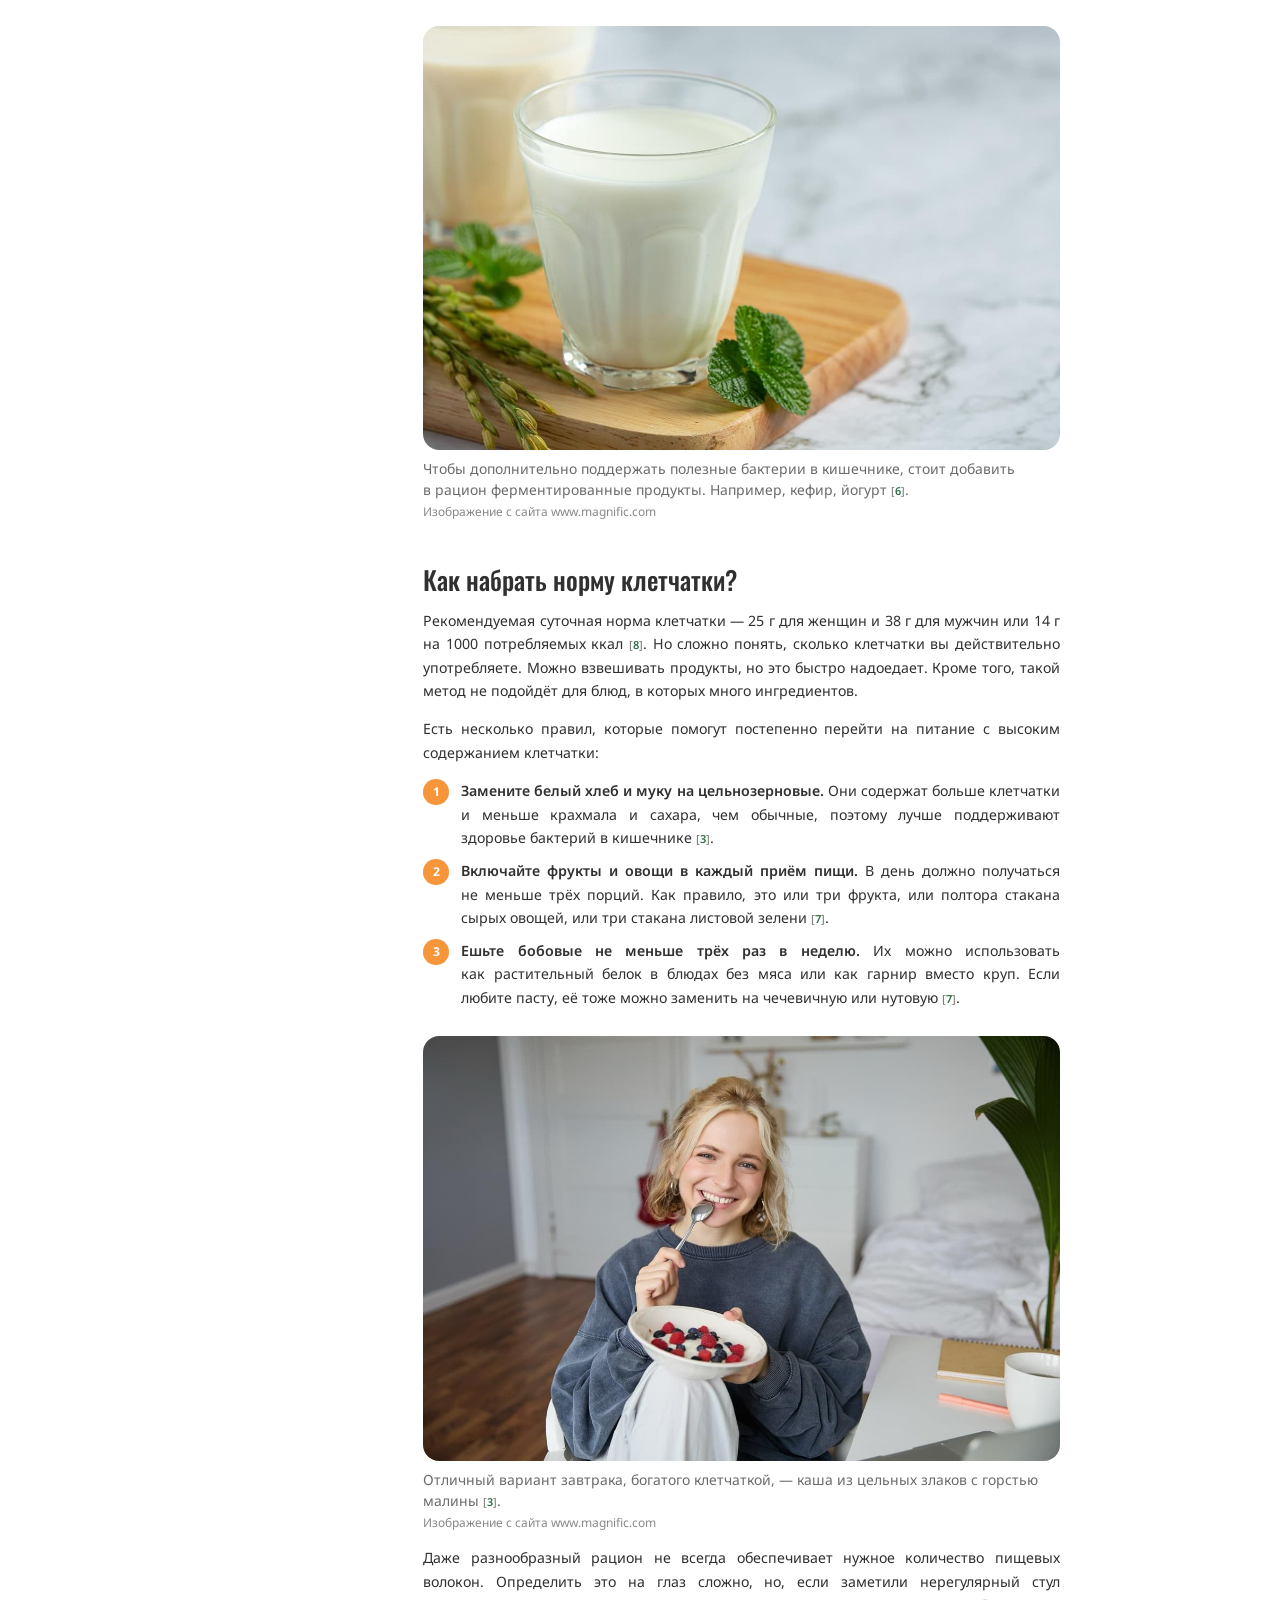
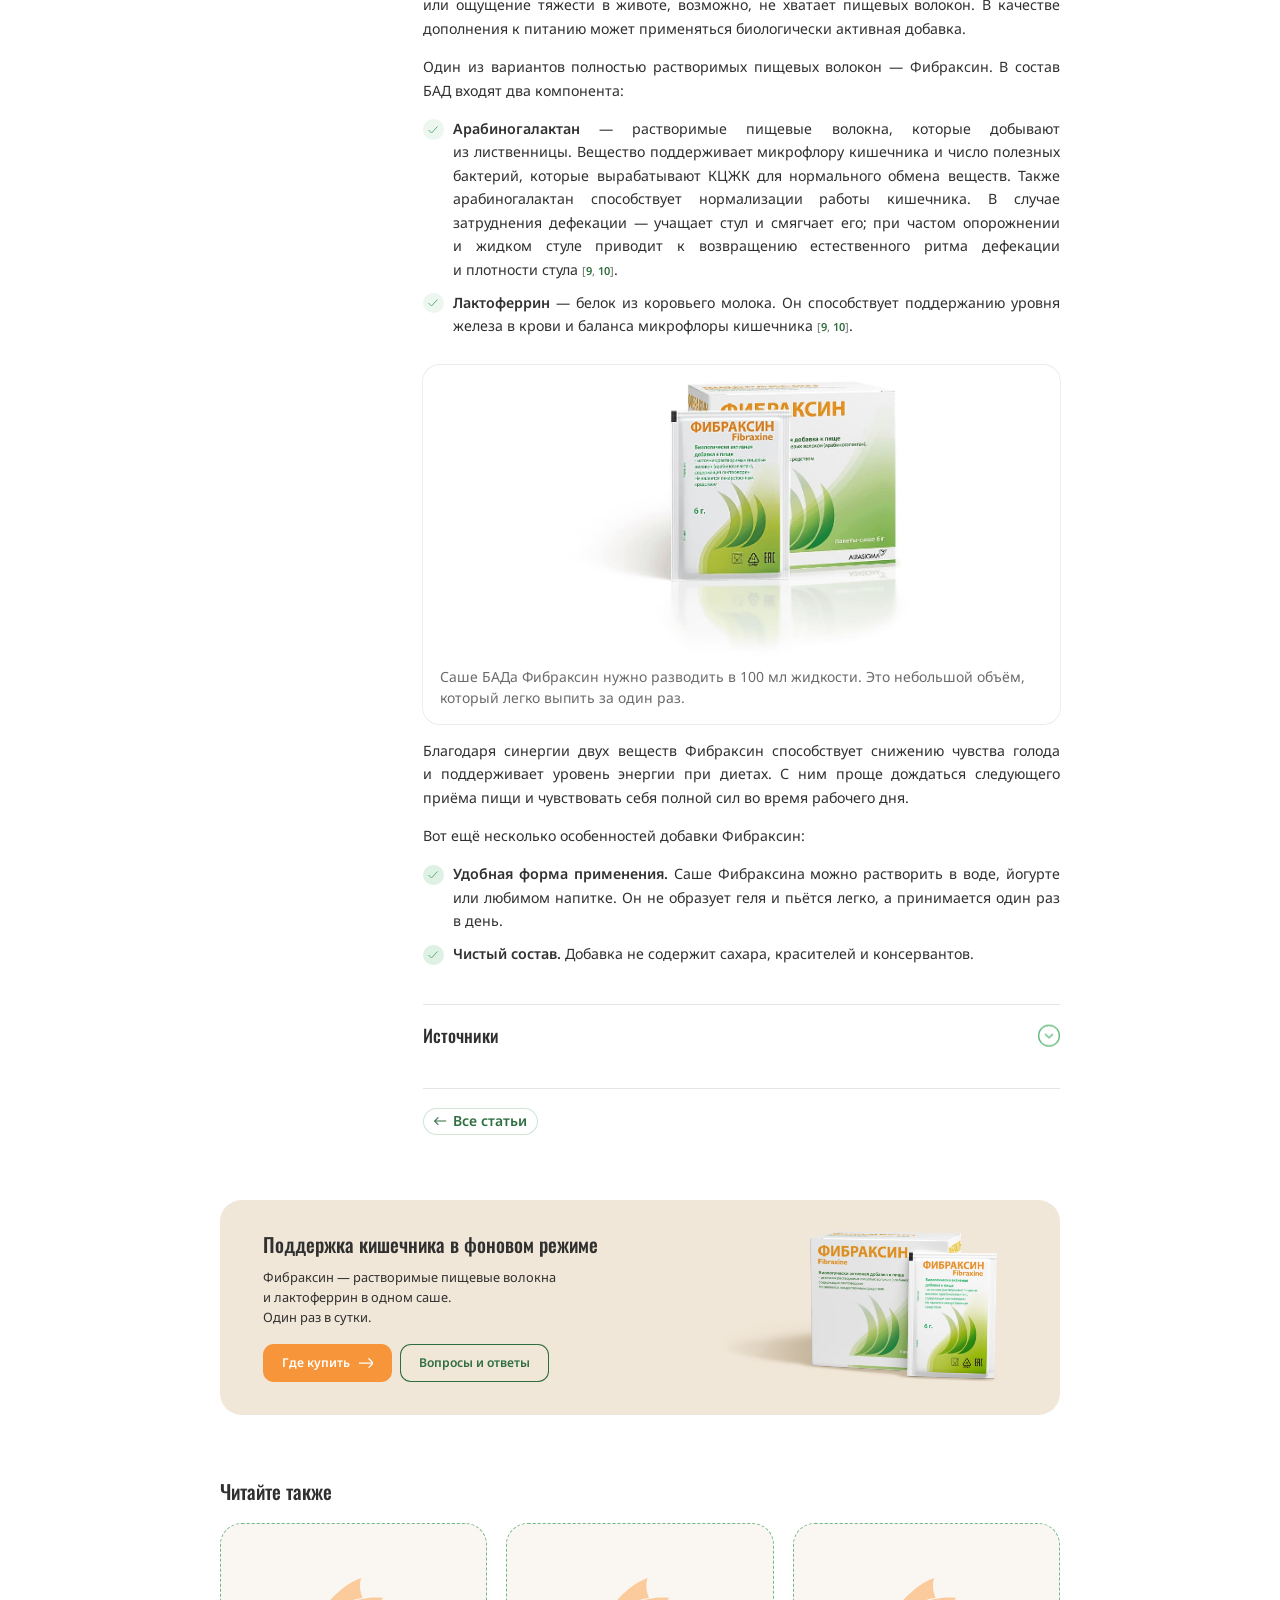
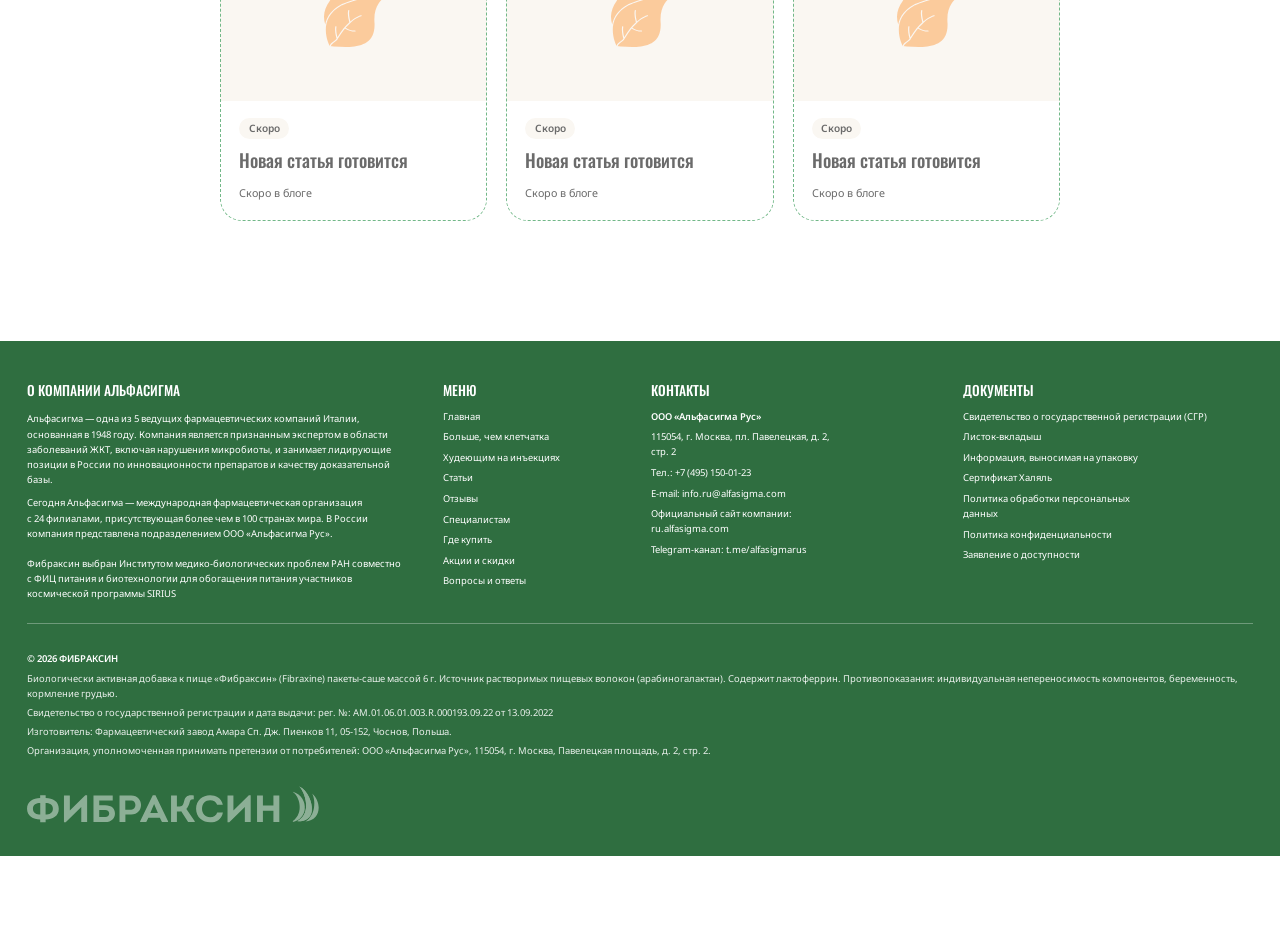
==== commit 28320677: "content: split review links and keep buy within reach Replace the single reviews button with custome" ====
--- a/blog-kletchatka-i-ves.html
+++ b/blog-kletchatka-i-ves.html
@@ -27,7 +27,7 @@
 <link rel="apple-touch-icon" href="images/apple-touch-icon.png">
 <link rel="manifest" href="site.webmanifest">
 <meta name="theme-color" content="#2F6E40">
-<link rel="stylesheet" href="style.css?v=20261105152820">
+<link rel="stylesheet" href="style.css?v=20261111143300">
 <script>(function(){var r=document.documentElement;var s=function(){var w=r.clientWidth||window.innerWidth;r.style.setProperty("--pz",w>=1280?Math.min(w,2560)/1890:1);};s();window.addEventListener("resize",s);})();</script>
 </head>
 <body>
@@ -238,6 +238,7 @@
     </div>
   </div>
 </footer>
+<a class="btn buy-float" href="index.html#buy">Где купить<svg class="btn__arrow" viewBox="0 0 22 14.73" aria-hidden="true"><path d="M21.7 8.07a1 1 0 0 0 0-1.41L15.34.29a1 1 0 1 0-1.41 1.42l5.66 5.65-5.66 5.66a1 1 0 0 0 1.41 1.41zM0 8.36h21v-2H0z" fill="currentColor"/></svg></a>
 <div class="warnbar" id="warnbar">
   <div class="warnbar__inner">
     <p><span>БАД. НЕ&nbsp;ЯВЛЯЕТСЯ ЛЕКАРСТВЕННЫМ СРЕДСТВОМ</span></p>
@@ -245,6 +246,6 @@
   </div>
 </div>
 <script src="blog-data.js?v=202610291720"></script>
-<script src="scripts.js?v=20261105152820"></script>
+<script src="scripts.js?v=20261111143300"></script>
 </body>
 </html>
--- a/style.css
+++ b/style.css
@@ -1 +1,29 @@
-@font-face{font-family:Marck Script;font-weight:400;font-display:swap;src:url([data-uri]) format("woff2");unicode-range:U+0301,U+0400-045F,U+0490-0491,U+04B0-04B1,U+2116}@font-face{font-family:Oswald;font-weight:400;font-display:swap;src:url([data-uri]) format("woff2");unicode-range:U+20BD}@font-face{font-family:Oswald;font-weight:500;font-display:swap;src:url([data-uri]) format("woff2");unicode-range:U+20BD}@font-face{font-family:Oswald;font-weight:700;font-display:swap;src:url([data-uri]) format("woff2");unicode-range:U+20BD}@font-face{font-family:Oswald;font-weight:400;font-display:swap;src:url([data-uri]) format("woff2");unicode-range:U+0301,U+0400-045F,U+0490-0491,U+04B0-04B1,U+2116}@font-face{font-family:Oswald;font-weight:400;font-display:swap;src:url([data-uri]) format("woff2");unicode-range:U+0000-00FF,U+0131,U+0152-0153,U+02BB-02BC,U+02C6,U+02DA,U+02DC,U+2000-206F,U+20AC,U+2122,U+2191,U+2193,U+2212,U+2215,U+FEFF,U+FFFD}@font-face{font-family:Oswald;font-weight:500;font-display:swap;src:url([data-uri]) format("woff2");unicode-range:U+0301,U+0400-045F,U+0490-0491,U+04B0-04B1,U+2116}@font-face{font-family:Oswald;font-weight:500;font-display:swap;src:url([data-uri]) format("woff2");unicode-range:U+0000-00FF,U+0131,U+0152-0153,U+02BB-02BC,U+02C6,U+02DA,U+02DC,U+2000-206F,U+20AC,U+2122,U+2191,U+2193,U+2212,U+2215,U+FEFF,U+FFFD}@font-face{font-family:Oswald;font-weight:700;font-display:swap;src:url([data-uri]) format("woff2");unicode-range:U+0301,U+0400-045F,U+0490-0491,U+04B0-04B1,U+2116}@font-face{font-family:Oswald;font-weight:700;font-display:swap;src:url([data-uri]) format("woff2");unicode-range:U+0000-00FF,U+0131,U+0152-0153,U+02BB-02BC,U+02C6,U+02DA,U+02DC,U+2000-206F,U+20AC,U+2122,U+2191,U+2193,U+2212,U+2215,U+FEFF,U+FFFD}@font-face{font-family:Noto Sans;font-weight:300;font-display:swap;src:url([data-uri]) format("woff2");unicode-range:U+0301,U+0400-045F,U+0490-0491,U+04B0-04B1,U+2116}@font-face{font-family:Noto Sans;font-weight:300;font-display:swap;src:url([data-uri]) format("woff2");unicode-range:U+0000-00FF,U+0131,U+0152-0153,U+02BB-02BC,U+02C6,U+02DA,U+02DC,U+2000-206F,U+20AC,U+2122,U+2191,U+2193,U+2212,U+2215,U+FEFF,U+FFFD}@font-face{font-family:Noto Sans;font-weight:400;font-display:swap;src:url([data-uri]) format("woff2");unicode-range:U+0301,U+0400-045F,U+0490-0491,U+04B0-04B1,U+2116}@font-face{font-family:Noto Sans;font-weight:400;font-display:swap;src:url([data-uri]) format("woff2");unicode-range:U+0000-00FF,U+0131,U+0152-0153,U+02BB-02BC,U+02C6,U+02DA,U+02DC,U+2000-206F,U+20AC,U+2122,U+2191,U+2193,U+2212,U+2215,U+FEFF,U+FFFD}@font-face{font-family:Noto Sans;font-weight:500;font-display:swap;src:url([data-uri]) format("woff2");unicode-range:U+0301,U+0400-045F,U+0490-0491,U+04B0-04B1,U+2116}@font-face{font-family:Noto Sans;font-weight:500;font-display:swap;src:url([data-uri]) format("woff2");unicode-range:U+0000-00FF,U+0131,U+0152-0153,U+02BB-02BC,U+02C6,U+02DA,U+02DC,U+2000-206F,U+20AC,U+2122,U+2191,U+2193,U+2212,U+2215,U+FEFF,U+FFFD}@font-face{font-family:Noto Sans;font-weight:600;font-display:swap;src:url([data-uri]) format("woff2");unicode-range:U+0301,U+0400-045F,U+0490-0491,U+04B0-04B1,U+2116}@font-face{font-family:Noto Sans;font-weight:600;font-display:swap;src:url([data-uri]) format("woff2");unicode-range:U+0000-00FF,U+0131,U+0152-0153,U+02BB-02BC,U+02C6,U+02DA,U+02DC,U+2000-206F,U+20AC,U+2122,U+2191,U+2193,U+2212,U+2215,U+FEFF,U+FFFD}@font-face{font-family:Noto Sans;font-weight:700;font-display:swap;src:url([data-uri]) format("woff2");unicode-range:U+0301,U+0400-045F,U+0490-0491,U+04B0-04B1,U+2116}@font-face{font-family:Noto Sans;font-weight:700;font-display:swap;src:url([data-uri]) format("woff2");unicode-range:U+0000-00FF,U+0131,U+0152-0153,U+02BB-02BC,U+02C6,U+02DA,U+02DC,U+2000-206F,U+20AC,U+2122,U+2191,U+2193,U+2212,U+2215,U+FEFF,U+FFFD}:root{--cols-5-7:minmax(0,5fr) minmax(0,7fr);--green-dark:#3c8750;--green-deep:#2f6e40;--green:#2f8f3c;--green-300:#58b572;--green-tint:#eef6f0;--green-line:#cfe5d6;--green-dash:#72b888;--green-light:#93d0a4;--orange:#f7953b;--orange-hover:#ec8528;--orange-2:#e8922a;--orange-3:#ff8d28;--title-orange:#e79232;--black:#303030;--ink:#1f1f1f;--muted:#6b6b6b;--muted-on-beige:#5a5a5a;--zinc:#52525b;--stroke:#e5e5e7;--field-line:#b8b8b8;--white:#f9f9f8;--cream:#faf7f2;--beige:#f1e7d8;--red:#d40000;--r-card:16px;--r-block:32px;--r-pill:999px;--f-head:"Oswald", "Arial Narrow", sans-serif;--f-text:"Noto Sans", system-ui, sans-serif;--k:clamp(0px, (100vw - 1440px) / 1120, 1px);--k2:clamp(0px, (100vw - 1920px) / 640, 1px);--pz:1;--wpz:var(--pz)}*,*:before,*:after{box-sizing:border-box}html{scroll-behavior:smooth;-webkit-text-size-adjust:100%}body{margin:0;background:#fff;color:var(--black);font-family:var(--f-text);font-size:calc(18px + 3.6 * var(--k2));line-height:1.55;-webkit-font-smoothing:antialiased;overflow-x:hidden}body.has-warnbar{padding-bottom:var(--wb-h)}img{display:block;max-width:none}p,h1,h2,h3,h4,ul,ol{margin:0;padding:0}ul,ol{list-style:none}a{color:inherit;text-decoration:none}button{font:inherit;color:inherit;background:none;border:0;padding:0;cursor:pointer}[hidden]{display:none!important}:focus-visible{outline:3px solid var(--green-deep);outline-offset:2px}.wrap{width:100%;max-width:2560px;margin:0 auto;padding:0 calc(28px + 12 * var(--k))}.section{margin-top:calc(88px + 32 * var(--k))}.h2{font-family:var(--f-head);font-weight:700;font-size:calc(44px + 8 * var(--k));line-height:1.2;letter-spacing:-1px;color:var(--black)}.h3{font-family:var(--f-head);font-weight:500;font-size:calc(27px + 5 * var(--k));line-height:1.25;color:var(--white)}.h3--dark{color:var(--black)}.h5{font-family:var(--f-head);font-weight:500;font-size:calc(21px + 3 * var(--k));line-height:1.25;color:var(--ink)}.lead{font-size:calc(18px + 2 * var(--k));line-height:1.6;color:var(--muted)}.lead--strong{font-weight:600;color:var(--black)}.sec-head{display:flex;flex-direction:column;align-items:stretch;gap:14px;margin-bottom:40px}.sec-head .h2{max-width:1400px}.sec-head__side{display:flex;flex-direction:column;gap:8px;max-width:max(760px,50%)}.sec-head__side--nav{max-width:none;flex-direction:row;align-items:flex-end;justify-content:space-between;gap:24px}.sec-head__side--nav .lead{max-width:max(760px,50%)}.sec-head--stack{display:flex;flex-direction:column;align-items:flex-start;gap:16px;margin-bottom:0}.btn{display:inline-flex;align-items:center;justify-content:center;gap:12px;height:56px;padding:0 28px;border-radius:var(--r-card);background:var(--orange);color:var(--ink);font-weight:600;font-size:calc(18px + 3.6 * var(--k2));line-height:1;white-space:nowrap;flex:none;transition:background .2s,transform .2s;cursor:pointer}.btn:hover{background:var(--orange-hover)}.btn:active{transform:translateY(1px)}.btn__arrow{width:22px;height:15px;flex:none}.btn--sm{height:44px;padding:0 20px;font-size:calc(16px + 3.2 * var(--k2));border-radius:var(--r-card)}.btn--menu{gap:10px;background:var(--green-deep);color:#fff}.btn--menu:hover{background:#285e37}.btn--menu span{letter-spacing:.06em}.btn__burger{position:relative;display:block;flex:none;width:20px;height:14px}.btn__burger b{position:absolute;left:0;width:100%;height:2px;border-radius:2px;background:#fff;transition:transform .3s cubic-bezier(.4,0,.2,1),opacity .2s ease}.btn__burger b:nth-child(1){top:0}.btn__burger b:nth-child(2){top:6px}.btn__burger b:nth-child(3){top:12px}.btn--menu[aria-expanded=true] .btn__burger b:nth-child(1){transform:translateY(6px) rotate(45deg)}.btn--menu[aria-expanded=true] .btn__burger b:nth-child(2){opacity:0}.btn--menu[aria-expanded=true] .btn__burger b:nth-child(3){transform:translateY(-6px) rotate(-45deg)}@media(prefers-reduced-motion:reduce){.btn__burger b{transition:none}}.btn--block{width:100%}.btn:disabled{opacity:.6;cursor:default}.more-link{display:inline-flex;align-items:center;gap:10px;font-weight:700;font-size:calc(16px + 3.2 * var(--k2));line-height:1.45;color:var(--green-deep)}.more-link img{width:22px;height:14.73px;flex:none}.more-link--wide{display:flex;justify-content:space-between;width:100%}.more-link[href]:hover{text-decoration:underline}.cta-row{display:flex;flex-wrap:wrap;justify-content:center;gap:12px 16px;margin-top:40px}.arrows{display:flex;gap:10px;flex:none}.arrows button img{width:44px;height:44px}.arrows button[data-dir="-1"] img{transform:rotate(180deg)}.arrows button:disabled{opacity:.4;cursor:default}.switch{--shift:calc(var(--u,1px)*16);position:relative;display:flex;align-items:center;flex:none;width:calc(var(--u,1px)*38);height:calc(var(--u,1px)*22);padding:calc(var(--u,1px)*1);border-radius:var(--r-pill);background:#d3d2ce;box-shadow:inset 0 1px 3px #0000002e;cursor:pointer}.switch:before{content:"";position:absolute;inset:0;border-radius:inherit;background:linear-gradient(to left,#468a00 6.41%,#81c701);box-shadow:inset 0 2px 3.65px #ffffff40,inset 0 -1.5px 3.5px #3772008f;opacity:0;transition:opacity .35s ease}.switch i{position:relative;z-index:1;width:calc(var(--u,1px)*20);height:calc(var(--u,1px)*20);border-radius:50%;background:#fff;box-shadow:0 1px 3px #0003,inset 0 -3px 3.95px #0000001f;transition:transform .45s cubic-bezier(.34,1.45,.64,1)}.switch.is-on:before{opacity:1}.switch.is-on i{transform:translate(var(--shift))}.bgmode.is-auto .switch i{transition:transform .7s cubic-bezier(.33,0,.2,1)}.bgmode.is-auto .switch:before{transition:opacity .6s ease}.hero-wrap{container-type:inline-size}.hero{--u:min(calc(100cqw / 1840), calc((100svh - var(--wb-h, 0px) - 40px) / 1150));position:relative;margin-top:20px;height:calc(var(--u)*1150)}.hero__bg-stage,.hero__stage{position:absolute;inset:0}.hero__stage{z-index:2;pointer-events:none}.hero__stage>*{pointer-events:auto}.hero__bg{position:absolute;left:0;right:0;top:0;height:calc(var(--u)*1150);border-radius:calc(var(--u)*32);overflow:hidden;background:#ecebe8}.hero__bg img{position:absolute;inset:0;width:100%;height:100%;object-fit:cover;object-position:100% 45%;transform:scale(1.06);transform-origin:100% 35%}.topbar{position:absolute;z-index:10;left:0;right:0;top:0;display:flex;align-items:center;justify-content:space-between;gap:20px;height:80px;padding:18px 20px 18px 30px;border-radius:calc(var(--u)*32);background:var(--cream)}.logo{display:block;flex:none}.logo img{display:block;width:clamp(220px,calc(220px + (100vw - 1280px)/3.2),320px);height:auto}.topbar__nav{display:flex;gap:clamp(14px,calc(14px + (100vw - 1280px) * 14 / 320),28px);font-size:calc(clamp(15px,calc(15px + (100vw - 1280px) / 320),16px) + 3.2 * var(--k2));line-height:1.3;white-space:nowrap}.topbar__nav a[href]:hover{color:var(--green-deep)}.topbar__actions{display:flex;gap:10px}.menu{position:absolute;z-index:11;right:0;top:90px;display:flex;flex-direction:column;gap:14px;min-width:280px;padding:20px 24px;border:1px solid rgba(255,255,255,.6);border-radius:var(--r-card);background:#faf7f29e;-webkit-backdrop-filter:blur(20px) saturate(1.3);backdrop-filter:blur(20px) saturate(1.3);box-shadow:0 12px 32px #00000024;font-size:calc(17px + 3.4 * var(--k2))}.menu a[href]:hover{color:var(--green-deep)}.hero__title{position:absolute;z-index:1;left:calc(var(--u)*74);top:calc(var(--u)*200);font-family:var(--f-head);font-weight:700;font-size:calc(var(--u)*100);line-height:1;letter-spacing:-.01em;color:var(--green-dark);white-space:nowrap}.hero__title>span{display:block}.hero__title em{display:block;font-style:normal;color:var(--title-orange)}.hero__cta{position:absolute;z-index:4;left:calc(var(--u)*74);top:calc(var(--u)*950);width:calc(var(--u)*373*1.12);height:44px;padding:0 20px;gap:12px;font-size:calc(16px + 3.2 * var(--k2));border-radius:var(--r-card);box-shadow:0 8px 20px #f7953b4d}@media(min-width:1280px){.hero__cta{left:auto;right:calc(var(--u)*83);top:calc(var(--u)*992);width:calc(var(--u)*340);justify-content:center;height:calc(var(--u)*80);padding:0 calc(var(--u)*42);gap:calc(var(--u)*16);font-size:max(15px,calc(var(--u)*27));box-shadow:0 calc(var(--u)*12) calc(var(--u)*26) #f7953b61}.hero__cta .btn__arrow{width:calc(var(--u)*30);height:auto}}.hero__cta .btn__arrow{animation:cta-nudge 3.2s ease-in-out 1.2s infinite}@keyframes cta-nudge{0%,62%,to{transform:translate(0)}70%{transform:translate(7px)}78%{transform:translate(0)}86%{transform:translate(5px)}94%{transform:translate(0)}}@media(prefers-reduced-motion:reduce){.hero__cta .btn__arrow{animation:none}}.stats{position:absolute;z-index:1;left:calc(var(--u)*74);top:calc(var(--u)*462);width:calc(var(--u)*373);display:flex;flex-direction:column;gap:calc(var(--u)*11);transform:scale(1.12);transform-origin:0 0}.stat{display:grid;grid-template-columns:auto minmax(0,1fr) auto;align-items:center;column-gap:calc(var(--u)*14);row-gap:calc(var(--u)*6);padding:calc(var(--u)*12) calc(var(--u)*18);border-radius:calc(var(--u)*16);background:#fffffff0;box-shadow:0 2px 10px #0000000f}.stat__ico{grid-row:span 2;display:flex;align-items:center;justify-content:center;width:calc(var(--u)*48);height:calc(var(--u)*48);border-radius:var(--r-card);background:#2f6e401f;color:var(--green-deep)}.stat__ico svg{width:66%;height:66%}.stat.is-low .stat__ico{background:#f7953b2e;color:#c9660f}.stat__label{font-weight:700;font-size:max(14px,calc(var(--u)*21));line-height:1.2}.stat__val{font-size:max(14px,calc(var(--u)*16));line-height:1.2;color:var(--muted);white-space:nowrap}.stat__val b{font-size:max(14px,calc(var(--u)*21));color:var(--black)}.stat__bar{grid-column:2 / span 2;display:block;height:calc(var(--u)*7);border-radius:var(--r-pill);background:var(--stroke);overflow:hidden}.stat__bar b{display:block;height:100%;border-radius:var(--r-pill);background:var(--green-dark)}.stat__bar b{width:0;transition:width .9s cubic-bezier(.4,0,.2,1),background-color .5s}.stat.is-low .stat__bar b{background:var(--orange)}.stat__val b{font-variant-numeric:tabular-nums}@media(prefers-reduced-motion:reduce){.stat__bar b{transition:none}}.bgmode{position:absolute;z-index:2;right:calc(var(--u)*83);top:calc(var(--u)*212);width:calc(var(--u)*622);display:flex;flex-direction:column;gap:calc(var(--u)*12);padding:calc(var(--u)*40);border:1px solid rgba(255,255,255,.55);border-radius:calc(var(--u)*32);background:#ffffff8c;-webkit-backdrop-filter:blur(16px) saturate(1.3);backdrop-filter:blur(16px) saturate(1.3);box-shadow:0 8px 30px #00000014;transform:scale(1.1);transform-origin:100% 0}.hero__pack{position:absolute;z-index:3;right:calc(var(--u)*411.7);top:calc(var(--u)*705);height:calc(var(--u)*394.6);width:auto;pointer-events:none;filter:drop-shadow(0 calc(var(--u)*14) calc(var(--u)*18) rgba(0,0,0,.14))}.hero__bg .hero__pack-shadow{inset:auto;right:calc(var(--u)*360.8);top:calc(var(--u)*912);width:auto;height:calc(var(--u)*203.4);object-fit:fill;transform:none;mix-blend-mode:multiply;opacity:.75;pointer-events:none}.stk{position:absolute;z-index:4;right:calc(var(--u)*240.3);top:calc(var(--u)*885.3);display:flex;align-items:center;justify-content:center;width:calc(var(--u)*209.4);height:calc(var(--u)*209.4);border-radius:50%;background:radial-gradient(circle at 35% 30%,#4fae63,var(--green) 58%,#1f6e3a);box-shadow:0 calc(var(--u)*8) calc(var(--u)*20) #145a2859,inset 0 0 0 calc(var(--u)*5) #ffffff2e;pointer-events:auto;cursor:pointer}.stk__ring{position:absolute;inset:0;width:100%;height:100%;animation:stk-spin 6s linear infinite;animation-play-state:paused}.stk:hover .stk__ring{animation-play-state:running}.stk__ring text{font-family:var(--f-head);font-weight:700;font-size:17px;letter-spacing:.5px;fill:#fff}.stk__leaf{width:calc(var(--u)*59.4);height:auto;filter:drop-shadow(0 2px 4px rgba(0,0,0,.2))}@keyframes stk-spin{to{transform:rotate(360deg)}}@media(prefers-reduced-motion:reduce){.stk__ring{animation:none}}.bgmode__head{display:flex;align-items:center;justify-content:space-between;gap:16px;margin-bottom:calc(var(--u)*10)}.bgmode__title{font-weight:700;font-size:max(18px,calc(var(--u)*34));line-height:1.12;color:var(--green-deep)}.bgmode__list{display:flex;flex-direction:column;gap:calc(var(--u)*14)}.bgmode__item{display:flex;align-items:center;gap:calc(var(--u)*14);height:calc(var(--u)*62);padding:0 calc(var(--u)*11);border:calc(var(--u)*2) solid rgba(207,227,211,.8);border-radius:var(--r-pill);background:#ffffff59}.bgmode__ico{display:flex;align-items:center;justify-content:center;flex:none;width:calc(var(--u)*38);height:calc(var(--u)*38);border-radius:var(--r-card);background:#2f6e401f;color:var(--green-deep)}.bgmode__ico svg{width:64%;height:64%}.bgmode__item>.bgmode__ico{flex:none;font-size:0}.bgmode__item>span{flex:1;font-weight:600;font-size:max(14px,calc(var(--u)*25));line-height:1.2;color:var(--black)}.bgmode__item .switch{--shift:calc(var(--u)*29);width:calc(var(--u)*67);height:calc(var(--u)*38);padding:calc(var(--u)*3)}.bgmode__item .switch i{width:calc(var(--u)*32);height:calc(var(--u)*32)}.bgmode .switch--lg{--shift:calc(var(--u)*52);width:calc(var(--u)*110);height:calc(var(--u)*58);padding:calc(var(--u)*4)}.bgmode .switch--lg i{width:calc(var(--u)*50);height:calc(var(--u)*50)}.bgmode__foot{display:flex;flex-direction:column;align-items:flex-end;gap:calc(var(--u)*14);margin-top:calc(var(--u)*4)}.bgmode__note{display:flex;flex-direction:column;align-items:flex-end}.bgmode__note span{white-space:nowrap;font-size:max(14px,calc(var(--u)*27));line-height:1.2;color:var(--muted)}.bgmode__note b{color:var(--green-deep)}.bgmode__underline{width:100%;height:calc(var(--u)*17);margin-top:calc(var(--u)*6)}.hero__pill{display:inline-flex;flex:none;align-items:center;height:calc(var(--u)*56);padding:0 calc(var(--u)*22);border-radius:var(--r-pill);background:var(--green-deep);color:#fff;font-weight:600;font-size:max(14px,calc(var(--u)*24));line-height:1;white-space:nowrap}.bgmode__item{transition:border-color .35s,background .35s,box-shadow .35s}.bgmode__ico{background:#0000000f;color:#9a9a9a;transition:background .35s,color .35s}.bgmode__item>span{color:var(--muted);transition:color .35s}.bgmode__item.is-on{border-color:#8fcb9f;background:#ffffffe6;box-shadow:0 4px 14px #2f6e401f}.bgmode__item.is-on .bgmode__ico{background:#2f6e401f;color:var(--green-deep)}.bgmode__item.is-on>span{color:var(--black)}.bgmode .switch--lg{border-radius:var(--r-pill)}.bgmode:not(.is-active) .switch--lg{animation:sw-halo 1.8s ease-out .5s infinite}.bgmode:not(.is-active) .switch--lg i{animation:sw-glow 2.2s ease-in-out .5s infinite}.bgmode:not(.is-active) .switch--lg:hover i{transform:translate(calc(var(--shift) * .25));animation:none}@keyframes sw-halo{0%{box-shadow:0 0 #58b5728c,inset 0 1px 3px #0000002e}70%{box-shadow:0 0 0 calc(var(--u)*18) #58b57200,inset 0 1px 3px #0000002e}to{box-shadow:0 0 #58b57200,inset 0 1px 3px #0000002e}}@keyframes sw-glow{0%,to{box-shadow:0 1px 3px #0003,inset 0 -3px 3.95px #0000001f,0 0 #58b57200}50%{box-shadow:0 1px 3px #0003,inset 0 -3px 3.95px #0000001f,0 0 0 calc(var(--u)*5) #58b57247}}.bgmode__note span{transition:color .4s}.bgmode__underline{clip-path:inset(0 0 0 100%);transition:clip-path .9s ease .55s}.bgmode.is-active .bgmode__underline{clip-path:inset(0 0 0 0)}.bgmode.is-active .hero__pill{animation:pill-pop .6s cubic-bezier(.34,1.6,.64,1) .75s both}@keyframes pill-pop{0%{transform:scale(1)}40%{transform:scale(1.12)}to{transform:scale(1)}}@media(prefers-reduced-motion:reduce){.bgmode .switch--lg,.bgmode .switch--lg i,.bgmode.is-active .hero__pill{animation:none!important}.switch i,.switch:before,.bgmode__underline{transition:none}}.balance{display:grid;grid-template-columns:1fr 1fr;gap:20px}.balance__photo{position:relative;display:flex;flex-direction:column;justify-content:flex-end;min-height:643px;padding:20px;border-radius:var(--r-block);overflow:hidden}.balance__photo-bg{position:absolute;inset:0;width:100%;height:100%;object-fit:cover;object-position:50% 10%}.balance__grid{position:relative;display:grid;grid-template-columns:repeat(3,minmax(0,1fr));gap:10px}.chip{display:flex;flex-direction:column;gap:10px;padding:14px;border:1px solid rgba(255,255,255,.55);border-radius:var(--r-card);background:#ffffff6b;-webkit-backdrop-filter:blur(16px) saturate(1.3);backdrop-filter:blur(16px) saturate(1.3);box-shadow:0 8px 24px #0000000f;font-weight:700;font-size:clamp(14px,calc(14px + 1 * var(--k)),15px);line-height:1.35}.chip__ico{display:flex;align-items:center;justify-content:center;width:60px;height:60px;border-radius:var(--r-card);background:#2f6e401f;color:var(--green-deep)}.chip__ico svg{width:38px;height:38px}@media(max-width:1279px){.formula__col-head img{width:72px;height:72px}.balance__grid{grid-template-columns:repeat(2,minmax(0,1fr));gap:8px}.chip{gap:8px;padding:10px 12px;font-size:14px;line-height:1.3}.chip__ico{width:40px;height:40px}.chip__ico svg{width:26px;height:26px}}.balance__side{display:flex;flex-direction:column;gap:20px}.banner-orange{position:relative;display:flex;flex-direction:column;gap:8px;padding:24px;border-radius:var(--r-block);background:var(--orange);overflow:hidden;color:var(--ink)}.banner-orange .h3{position:relative;z-index:1;color:var(--ink)}.banner-orange p{position:relative;z-index:1;max-width:520px;font-size:calc(18px + 3.6 * var(--k2));line-height:1.5}.leaf-deco{position:absolute;display:flex;align-items:center;justify-content:center;pointer-events:none}.leaf-deco img{width:216.47px;height:255.1px;flex:none;transform:rotate(22.62deg)}.components{display:flex;gap:20px}.component{flex:1 1 0;min-width:0;display:flex;flex-direction:column;align-items:center;gap:12px;padding:24px;border:1px solid var(--stroke);border-radius:var(--r-block);background:var(--white);text-align:center}.component__pic{position:relative;width:296px;height:291px;margin-bottom:12px}.component__main{width:100%;height:100%;border-radius:50%;object-fit:cover}.component__small{position:absolute;width:111px;height:109px;border-radius:50%;object-fit:cover}.component .h5,.component p{align-self:stretch;text-align:left}.component p{font-size:calc(16px + 3.2 * var(--k2));line-height:1.55;color:var(--black)}.component p.muted-2{color:var(--black)}.more{position:relative;height:clamp(760px,calc(800px - (var(--vw,100vw) - 1280px) / 8),800px)}.more__left{position:relative;z-index:2;display:flex;flex-direction:column;gap:20px;width:47%}.more__label{padding-left:4px}.props{display:flex;flex-direction:column;gap:20px}.prop{position:relative;display:grid;grid-template-columns:auto minmax(0,1fr);column-gap:20px;row-gap:6px;align-items:start;padding:24px 28px;border:1px solid var(--stroke);border-radius:var(--r-block);background:var(--white);overflow:hidden}.more .prop{border-color:#ffffffbf;background:#ffffffa3;-webkit-backdrop-filter:blur(18px) saturate(1.2);backdrop-filter:blur(18px) saturate(1.2);box-shadow:0 14px 36px #283c281f}.more .prop:nth-child(2){width:91%}.more .prop:nth-child(3){width:83%}.prop__ico{grid-row:span 2;display:flex;align-items:center;justify-content:center;width:64px;height:64px;border-radius:50%;background:var(--orange);color:var(--ink)}.prop__ico svg{width:36px;height:36px}.prop__title{position:relative;z-index:1;font-weight:700;font-size:calc(24px + 4.8 * var(--k2));line-height:1.25}.prop p{position:relative;z-index:1;max-width:680px;font-size:calc(18px + 3.6 * var(--k2));line-height:1.55;color:var(--muted)}.prop--green,.more .prop--green{border-color:#fff3;background:#2f6e40e6;color:#fff}.prop--green .prop__ico{background:#fff;color:var(--green-deep)}.prop--green p{color:#fff}.prop{transition:transform .3s ease,background .3s ease,color .3s ease,border-color .3s ease,box-shadow .3s ease}.prop__ico{transition:background .3s ease,color .3s ease}.prop__title,.prop p{transition:color .3s ease}.more .prop:hover{transform:scale(1.03);box-shadow:0 18px 40px #283c2838;z-index:2}.more .prop:not(.prop--green):hover{background:#2f6e40f5;border-color:#fff3;color:#fff}.more .prop:not(.prop--green):hover .prop__title,.more .prop:not(.prop--green):hover p{color:#fff}.more .prop:not(.prop--green):hover .prop__ico{background:#fff;color:var(--green-deep)}.more .prop--green:hover{background:#fff;border-color:var(--stroke);color:var(--ink)}.more .prop--green:hover .prop__title,.more .prop--green:hover p{color:var(--ink)}.more .prop--green:hover .prop__ico{background:var(--orange);color:var(--ink)}.more__photo{position:absolute;left:33%;right:0;top:0;height:640px;border-radius:var(--r-block);overflow:hidden}.more__photo>img{position:absolute;inset:0;width:100%;height:100%;object-fit:cover;object-position:50% 22%}.more__photo:after{content:"";position:absolute;inset:0;background:linear-gradient(90deg,#ffffff2e,#fff0 30%)}.more__script{position:absolute;z-index:1;top:40px;right:56px;font-family:Marck Script,cursive;font-size:44px;line-height:1.1;color:#fff;text-align:center;transform:rotate(-9deg);text-shadow:0 2px 12px rgba(0,0,0,.18)}.more__heart{display:block;width:40px;height:36px;margin:8px 0 0 auto;transform:rotate(6deg)}.more__note{position:absolute;z-index:3;left:3%;bottom:clamp(10px,calc(10px + (var(--vw,100vw) - 1280px) / 80),18px);font-family:Marck Script,cursive;font-size:44px;line-height:1.1;color:var(--green-deep);transform:rotate(-6deg);transform-origin:left bottom}.more__arrow{display:inline-block;width:clamp(90px,calc(90px + (var(--vw,100vw) - 1280px) / 32),110px);height:auto;aspect-ratio:2/1;margin-left:10px;vertical-align:-18px}.more__note,.more__script{cursor:default}.more__txt{display:inline-block;transform-origin:50% 50%;will-change:transform}.more__arrow path{stroke-dasharray:1;stroke-dashoffset:1}.more__arrow-line{animation:arrow-line 3.2s ease-in-out infinite}.more__arrow-head{animation:arrow-head 3.2s ease-in-out infinite}@keyframes arrow-line{0%{stroke-dashoffset:1;opacity:1}40%,80%{stroke-dashoffset:0;opacity:1}95%,to{stroke-dashoffset:0;opacity:0}}@keyframes arrow-head{0%,38%{stroke-dashoffset:1;opacity:1}52%,80%{stroke-dashoffset:0;opacity:1}95%,to{stroke-dashoffset:0;opacity:0}}.more__heart{animation:heart-beat 1.6s ease-in-out infinite;transform-origin:50% 60%}@keyframes heart-beat{0%,40%,to{transform:rotate(6deg) scale(1)}15%{transform:rotate(6deg) scale(1.18)}28%{transform:rotate(6deg) scale(1.05)}}@media(prefers-reduced-motion:reduce){.more__heart,.more__arrow path{animation:none}.more__arrow path{stroke-dashoffset:0}}.more__list{position:absolute;z-index:2;left:43%;right:20px;bottom:0;display:flex;flex-direction:column;gap:14px;padding:28px 32px;border-radius:var(--r-block);border:1px solid rgba(255,255,255,.75);background:#ffffffb3;-webkit-backdrop-filter:blur(18px) saturate(1.2);backdrop-filter:blur(18px) saturate(1.2);box-shadow:0 14px 36px #283c281f}.more__list ol{display:grid;grid-template-columns:1fr;gap:12px;counter-reset:n}.more__list li{display:flex;align-items:flex-start;gap:12px;font-size:calc(18px + 3.6 * var(--k2));line-height:1.55;counter-increment:n}.more__list li:before{content:counter(n);display:flex;align-items:center;justify-content:center;flex:none;width:28px;height:28px;border-radius:50%;background:var(--green-deep);font-weight:700;font-size:calc(15px + 3 * var(--k2));color:#fff}.formula-wrap{container-type:inline-size}.formula{--u:calc(100cqw / 1840);position:relative;height:calc(var(--u)*955);border-radius:var(--r-block);background:var(--beige);overflow:hidden}.formula__center{position:absolute;left:calc(var(--u)*430);top:calc(var(--u)*160);width:calc(var(--u)*960);height:calc(var(--u)*960)}.formula__head{position:absolute;z-index:1;left:calc(var(--u)*320);top:calc(var(--u)*72);width:calc(var(--u)*1200);display:flex;flex-direction:column;gap:12px;text-align:center;color:var(--black)}@media(min-width:1280px){.formula__head .h2{font-size:calc(var(--u)*47.5)}}.formula__head p{font-size:max(16px,calc(var(--u)*20));line-height:1.5}.formula__col{position:absolute;z-index:1;top:calc(var(--u)*230);display:flex;flex-direction:column;gap:calc(var(--u)*24)}.formula__col--left{left:calc(var(--u)*40);width:calc(var(--u)*600)}.formula__col--right{left:calc(var(--u)*1320);width:calc(var(--u)*480)}.formula__col--right .pill{max-width:100%}.formula__col--right .pill__txt{min-width:0}.formula__col--right .pill__txt span{width:auto}.formula__col-head{display:flex;flex-direction:row;align-items:center;gap:calc(var(--u)*20)}.formula__col-head img{flex:none;width:calc(var(--u)*104);height:calc(var(--u)*104);border-radius:50%;object-fit:cover}@media(min-width:1280px){.formula__col-head .h3{font-size:calc(var(--u)*29.25)}}.pills{display:flex;flex-direction:column;align-items:flex-start;gap:calc(var(--u)*14)}.pill{display:flex;align-items:center;gap:calc(var(--u)*14);padding:calc(var(--u)*8) calc(var(--u)*26) calc(var(--u)*8) calc(var(--u)*8);border:1px solid var(--stroke);border-radius:var(--r-pill);background:var(--cream)}.pill__ico{display:flex;align-items:center;justify-content:center;flex:none;width:calc(var(--u)*88);height:calc(var(--u)*88);border-radius:50%}.pill__ico img{width:calc(var(--u)*40);height:auto}.pill__ico--orange{background:var(--orange-3)}.pill__ico--green{background:var(--green)}.pill__txt{display:flex;flex-direction:column;gap:calc(var(--u)*4)}.pill__txt b{font-size:max(15px,calc(var(--u)*19));line-height:1.3}.pill__txt span{width:calc(var(--u)*(var(--w) + 40));font-size:max(14px,calc(var(--u)*16));line-height:1.5;color:var(--muted)}.formula__arrow,.formula__arrow-l{display:none}.formula__arrow{position:absolute;left:calc(var(--u)*1151.4);top:calc(var(--u)*746.2);width:calc(var(--u)*243.2);height:calc(var(--u)*44.35);transform:rotate(156.73deg) scaleY(-1)}.formula__arrow-l{position:absolute;z-index:3;left:calc(var(--u)*685.5);top:calc(var(--u)*801.9);width:calc(var(--u)*21.6);height:calc(var(--u)*21.6);transform-origin:83.33% 50%;transform:rotate(10deg)}.synergy{position:absolute;z-index:2;left:50%;top:auto;bottom:calc(var(--u)*24);transform:translate(-50%);display:flex;flex-direction:column;align-items:center;gap:10px;padding:calc(var(--u)*20) calc(var(--u)*24);border:1px solid var(--stroke);border-radius:var(--r-card);background:var(--cream);box-shadow:0 8px 24px #0000000f}.synergy__tag{padding:2px 14px;border-radius:var(--r-pill);background:linear-gradient(90deg,var(--orange) 0%,#c9a13c 45%,var(--green) 100%);text-shadow:0 1px 2px rgba(0,0,0,.25);font-family:var(--f-head);font-weight:500;font-size:max(16px,calc(var(--u)*20));line-height:1.3;color:#fff;white-space:nowrap}.synergy p{width:max(calc(var(--u)*460),360px);font-size:max(14px,calc(var(--u)*16));line-height:1.5;color:var(--black);text-align:center}.synergy__arr{position:absolute;z-index:3;top:calc(var(--u)*105);width:calc(var(--u)*175);height:calc(var(--u)*70);pointer-events:none}.synergy__arr--l{right:calc(100% + var(--u)*22);color:var(--orange)}.synergy__arr--r{left:calc(100% + var(--u)*22);color:var(--green)}.dose{display:grid;grid-template-columns:minmax(0,1fr) minmax(0,1fr);gap:20px}.section--howto .sec-head{margin-bottom:24px}.dose__card{position:relative;display:flex;flex-direction:column;justify-content:center;gap:4px;padding:24px 32px;border-radius:var(--r-block);background:var(--orange);overflow:hidden}.dose__label{position:relative;z-index:1;font-weight:700;font-size:calc(14px + 2.8 * var(--k2));line-height:1.4;letter-spacing:.04em;color:var(--ink)}.dose__value{position:relative;z-index:1;font-family:var(--f-head);font-weight:700;font-size:calc(44px + 8.8 * var(--k2));line-height:1.15;letter-spacing:-1px;color:var(--ink)}.dose__info{display:flex;flex-direction:column;justify-content:center;gap:6px;padding:24px 32px;border:1px solid var(--stroke);border-radius:var(--r-block);background:var(--white)}.dose__info h3{font-weight:700;font-size:calc(24px + 4.8 * var(--k2));line-height:1.3}.dose__info p{font-size:calc(16px + 3.2 * var(--k2));line-height:1.5;color:var(--muted)}.steps{display:grid;grid-template-columns:minmax(0,1fr) minmax(0,1fr);align-items:stretch;gap:20px;margin-top:20px;padding:0;border-radius:var(--r-block);background:#fff}.steps__media{position:relative;width:100%;height:100%;min-height:320px;overflow:hidden;border-radius:var(--r-block)}.steps__pic{position:absolute;inset:0;width:100%;height:100%;object-fit:cover;object-position:50% 88%;opacity:0;transition:opacity .45s ease}.steps__pic.is-active{opacity:1;transform:none}@media(hover:none){.step.is-current{transform:scale(1.04);border-color:var(--green-line);box-shadow:0 12px 28px #2f6e4024;position:relative;z-index:1}}@media(prefers-reduced-motion:reduce){.steps__pic{transition:none}}.steps__side,.steps__list{display:flex;flex-direction:column;gap:12px}.step{display:flex;align-items:center;gap:20px;padding:28px;border:1px solid var(--stroke);border-radius:var(--r-block);background:var(--white)}.step__ico{width:38px;height:58px;flex:none}.step{transition:transform .25s ease,box-shadow .25s ease,border-color .25s ease;will-change:transform}.step:hover{transform:scale(1.04);border-color:var(--green-line);box-shadow:0 12px 28px #2f6e4024;position:relative;z-index:1}@media(prefers-reduced-motion:reduce){.step{transition:none}.step:hover{transform:none}}.step{-webkit-tap-highlight-color:transparent}.step__num,.step__title,.step__ico{-webkit-user-select:none;user-select:none}.step__num{display:block;font-family:var(--f-head);font-weight:500;font-size:calc(18px + 3.6 * var(--k2));line-height:1.2;color:var(--green-deep)}.step__title{display:block;margin-top:0;font-size:calc(20px + 4 * var(--k2));line-height:1.3}.step p{margin-top:4px;font-size:calc(16px + 3.2 * var(--k2));line-height:1.5;color:var(--muted)}.course{display:flex;align-items:center;justify-content:space-between;gap:24px;padding:22px 28px;border-radius:var(--r-block);background:var(--green-deep);color:#fff}.course>div{display:flex;flex-direction:column;gap:6px}.course__title{font-family:var(--f-head);font-weight:500;font-size:calc(22px + 4.4 * var(--k2));line-height:1.25;text-transform:uppercase}.course__text{font-weight:500;font-size:calc(16px + 3.2 * var(--k2));line-height:1.5}.slider{display:flex;align-items:stretch;gap:20px;overflow-x:auto;scroll-snap-type:x mandatory;scroll-behavior:smooth;scrollbar-width:none;-ms-overflow-style:none}.slider::-webkit-scrollbar{display:none}.slider>*{scroll-snap-align:start;flex:none}.review{width:calc((100% - 60px)/4);min-height:240px;display:flex;flex-direction:column;gap:16px;padding:24px;border:1px solid var(--stroke);border-radius:var(--r-card);background:var(--white)}.review__top{display:flex;align-items:center;justify-content:space-between;gap:10px}.review__who{display:flex;align-items:center;gap:12px;min-width:0}.review__ava{width:56px;height:56px;border-radius:50%;object-fit:cover;background:#020202;flex:none}.review__name{font-family:var(--f-head);font-weight:500;font-size:calc(21px + 4.2 * var(--k2));line-height:1.25}.review__meta{font-size:calc(14px + 2.8 * var(--k2));line-height:1.5;color:var(--muted);white-space:nowrap}.review__stars{display:block;width:110px;height:auto;flex:none;margin-bottom:-4px}.review__text{font-size:calc(16px + 3 * var(--k2));line-height:1.55;color:var(--ink);display:-webkit-box;-webkit-line-clamp:6;-webkit-box-orient:vertical;overflow:hidden}.review__text.is-open{display:block}.review__more{align-self:flex-start;margin-top:-8px;font-size:calc(15px + 3 * var(--k2));font-weight:600;color:var(--green-deep);text-decoration:underline;text-underline-offset:3px}.review .more-link{margin-top:auto}.offer{display:grid;grid-template-columns:1fr 1fr;gap:20px}.offer__promo{position:relative;container-type:inline-size;display:flex;flex-direction:column;min-height:420px;padding:40px 32px;border-radius:var(--r-block);background:var(--green-deep);overflow:hidden;color:#fff}.offer__body{position:relative;z-index:1;display:flex;flex-direction:column;gap:16px;max-width:680px}.offer__tags{display:flex;align-items:center;flex-wrap:wrap;gap:12px;font-size:calc(14px + 2.8 * var(--k2));line-height:1.4}.offer__tag{padding:5px 14px;border-radius:var(--r-pill);background:var(--orange);color:var(--ink);font-weight:600}.offer__sub{font-weight:600;font-size:calc(21px + 4.2 * var(--k2));line-height:1.45}.offer__list{display:flex;flex-direction:column;gap:10px;font-size:calc(18px + 3.6 * var(--k2));line-height:1.5}.offer__list li{display:flex;align-items:center;gap:10px}.offer__list li:before{content:"";width:7px;height:7px;border-radius:50%;background:#fff;flex:none}.offer__cta{align-self:flex-start;margin-top:40px}.offer__list a{color:#fff;text-decoration:underline;text-underline-offset:3px}.offer__list a:hover{text-decoration-thickness:2px}.offer__note{padding-top:4px;font-size:calc(14px + 2.8 * var(--k2));line-height:1.5;color:#e0e0e0}.offer__photo{position:relative;container-type:inline-size;min-height:420px;border-radius:var(--r-block);overflow:hidden}.offer__photo img{position:absolute;inset:0;width:100%;height:100%;object-fit:cover}.shops{display:grid;grid-template-columns:repeat(8,minmax(0,1fr));gap:16px;margin-top:20px}.shops li{display:flex;align-items:center;justify-content:center;min-height:120px;padding:16px 20px;border:1px solid var(--stroke);border-radius:var(--r-card);background:var(--white);overflow:hidden}.shops li{transition:transform .25s ease,box-shadow .25s ease,border-color .25s ease}.shops li:hover{transform:translateY(-4px);border-color:var(--green-line);box-shadow:0 12px 28px #2f6e4024}.shops li img{transition:transform .25s ease}.shops li:hover img{transform:scale(1.06)}@media(prefers-reduced-motion:reduce){.shops li,.shops li img{transition:none}.shops li:hover,.shops li:hover img{transform:none}}.shops a{display:flex;align-items:center;justify-content:center;width:100%;height:100%}.shops img{display:block;width:auto;height:calc(var(--lh) * 1px * var(--ls,1));max-width:100%;object-fit:contain}.shop-mask,.shop-crop{position:relative;display:block;overflow:hidden;flex:none;width:170px;max-width:100%}.shop-mask{aspect-ratio:200/57}.shop-crop{aspect-ratio:200/53}.shop-mask i{position:absolute;inset:0 .32% .96% .67%;-webkit-mask-repeat:no-repeat;mask-repeat:no-repeat;-webkit-mask-size:101% 101%;mask-size:101% 101%;-webkit-mask-position:-.66% 0;mask-position:-.66% 0}.shop-mask img{position:absolute;left:-.57%;top:0;width:100.57%!important;height:101.26%!important;max-width:none;max-height:none}.shop-crop img{position:absolute;max-width:none;max-height:none}.situations{display:grid;grid-template-columns:repeat(5,minmax(0,1fr));gap:12px;overflow:visible}@media(min-width:768px)and (hover:hover),(min-width:1280px){.arrows[data-slider-nav=situations]{display:none}}.sit{position:relative;height:clamp(440px,calc(var(--vw,100vw) * .29),500px);border-radius:var(--r-card);background:var(--beige);cursor:pointer;overflow:hidden;isolation:isolate}.sit:hover{z-index:5}.sit__cue{position:absolute;top:14px;right:14px;z-index:3;display:flex;align-items:center;justify-content:center;width:44px;height:44px;border-radius:50%;background:#ffffffeb;color:var(--green-deep);box-shadow:0 4px 14px #0000002e;transition:background .25s ease,color .25s ease,transform .25s ease}.sit__cue svg{width:20px;height:20px}.sit:hover .sit__cue{background:var(--green-deep);color:#fff;transform:scale(1.08)}.sit__pic{position:absolute;inset:0;width:100%;height:100%;object-fit:cover;border-radius:var(--r-card);transition:transform .5s ease}.sit:hover .sit__pic{transform:scale(1.04)}.sit__body{position:absolute;inset:0;z-index:1;display:flex;flex-direction:column;justify-content:flex-end;padding:22px;border-radius:var(--r-card);overflow:hidden;transition:background .35s ease}.sit__body:before{content:"";position:absolute;inset:0;z-index:-1;background:linear-gradient(to top,rgba(18,28,18,.82),rgba(18,28,18,.18) 48%,transparent 72%);transition:opacity .35s ease}.sit__body>div{display:flex;flex-direction:column}.sit__title{font-family:var(--f-head);font-weight:500;font-size:clamp(20px,calc(var(--vw,100vw) * .0135),24px);line-height:1.2;color:#fff;transition:color .35s ease}.sit__block{display:flex;flex-direction:column;gap:4px;max-height:0;margin-top:0;opacity:0;overflow:hidden;transition:max-height .35s ease,opacity .3s ease,margin-top .35s ease}.sit__label{font-weight:700;font-size:calc(13px + 2.6 * var(--k2));line-height:1.3;letter-spacing:.03em}.sit__label--bad{color:var(--red)}.sit__label--good{color:var(--green-deep)}.sit__problem{font-size:calc(16px + 3 * var(--k2));line-height:1.55;color:var(--muted)}.sit__solution{font-size:calc(16px + 3 * var(--k2));line-height:1.55;color:var(--ink)}.sit .more-link{font-size:calc(14px + 2.8 * var(--k2));max-height:0;margin-top:0;opacity:0;overflow:hidden;transition:max-height .35s ease,opacity .3s ease,margin-top .35s ease}@media(hover:none)and (max-width:1279px),(max-width:767px){.situations{grid-template-columns:1fr;gap:16px}.sit{height:auto;cursor:default;box-shadow:none}.sit__pic{position:relative;inset:auto;width:100%;height:auto;aspect-ratio:1/1;object-position:50% 0}.sit__pic,.sit:hover .sit__pic{transform:none}.sit__body{position:static;inset:auto;padding:20px;background:var(--beige);border:1px solid var(--stroke);border-top:0;border-radius:0 0 var(--r-card) var(--r-card);justify-content:flex-start;overflow:visible}.sit__body:before{display:none}.sit__title{color:var(--ink);font-size:20px}.sit__block,.sit .more-link{max-height:none;opacity:1;overflow:visible;margin-top:12px}.sit__problem,.sit__solution{font-size:16px}}.faq-layout{display:grid;grid-template-columns:minmax(0,1fr) minmax(360px,420px);gap:40px 20px;align-items:start}.faq-layout .faq{grid-column:1;grid-row:1}.faq-layout__side{grid-column:2;grid-row:1;position:sticky;top:24px;display:flex;flex-direction:column;gap:32px}.faq{display:flex;flex-direction:column}.faq__item{border-top:1px solid var(--green-line);transition:background .3s,border-color .3s,border-radius .3s}.faq__item:first-child{border-top:0}.faq__item:last-child{border-bottom:0}.faq__item summary{display:flex;align-items:center;justify-content:space-between;gap:24px;padding:24px;font-family:var(--f-head);font-weight:500;font-size:calc(22px + 4.4 * var(--k2));line-height:1.3;color:var(--black);cursor:pointer;list-style:none}.faq__item summary::-webkit-details-marker{display:none}.faq__item summary:hover{color:var(--green-deep)}.faq__item summary:after{content:"";flex:none;width:32px;height:32px;background:url([data-uri]) center/32px 32px no-repeat;transform:rotate(-90deg);transition:transform .2s}.faq__item[open]{border-color:transparent;border-radius:var(--r-block);background:var(--green-tint)}.faq__item[open]+.faq__item{border-top-color:transparent}.faq__item[open] summary{color:var(--green-deep)}.faq__item[open] summary:after{transform:rotate(90deg)}.faq__answer{margin-top:-12px;padding:0 24px 24px}.faq__answer p{max-width:820px;font-size:calc(17px + 3.4 * var(--k2));line-height:1.65;color:var(--black)}.faq__answer p+p{margin-top:14px}.faq__answer a{color:var(--green-deep);text-decoration:underline}.ask{position:relative;display:flex;flex-direction:column;gap:12px;padding:28px;border-radius:var(--r-block);background:var(--beige)}.ask__lead{margin-top:-6px;margin-bottom:4px;font-size:calc(16px + 3.2 * var(--k2));line-height:1.5;color:var(--muted-on-beige)}.field{display:flex;flex-direction:column;gap:5px}.ask__row{display:grid;grid-template-columns:1fr 1fr;gap:12px}.field__label{font-size:calc(14px + 2.8 * var(--k2));font-weight:600;line-height:1.3;color:var(--black)}.field input,.field textarea{width:100%;height:52px;padding:0 16px;border:1px solid var(--field-line);border-radius:var(--r-card);background:#fff;font:inherit;font-size:calc(16px + 3.2 * var(--k2));line-height:1.4;color:var(--black);outline:none;transition:border-color .15s,box-shadow .15s}.field textarea{height:130px;padding:12px 16px;resize:vertical}.field input:focus,.field textarea:focus{border-color:var(--green-deep);box-shadow:0 0 0 1px var(--green-deep)}.field.is-invalid input,.field.is-invalid textarea{border-color:var(--red);box-shadow:0 0 0 1px var(--red)}.field__err{font-size:calc(14px + 2.8 * var(--k2));line-height:1.3;color:var(--red)}.field__err:empty{display:none}.check{display:flex;gap:12px;cursor:pointer}.check input{position:absolute;opacity:0;width:1px;height:1px}.check i{position:relative;flex:none;width:22px;height:22px;margin-top:1px;border:1.5px solid var(--green-deep);border-radius:5px;background:#fff}.check input:checked+i{background:var(--green-deep)}.check input:checked+i:after{content:"";position:absolute;left:6px;top:2px;width:6px;height:11px;border:solid #fff;border-width:0 2px 2px 0;transform:rotate(45deg)}.check input:focus-visible+i{outline:3px solid var(--green-deep);outline-offset:2px}.field.is-invalid .check i{border-color:var(--red)}.check span{font-size:calc(14px + 2.8 * var(--k2));line-height:1.5;color:var(--black)}.check a{color:var(--green-deep);text-decoration:underline;text-underline-offset:2px}.check a:hover{text-decoration-thickness:2px}.ask .btn--block{height:52px;margin-top:2px}.ask__alt{font-size:calc(14px + 2.8 * var(--k2));line-height:1.5;color:var(--muted-on-beige)}.ask__alt a{color:var(--green-deep);text-decoration:underline}.ask__thanks{position:absolute;inset:0;z-index:2;display:flex;flex-direction:column;align-items:center;justify-content:center;gap:18px;padding:40px 32px;border-radius:inherit;background:var(--beige);text-align:center;opacity:0;transition:opacity .3s ease}.ask__thanks[hidden]{display:none}.ask__thanks.is-shown{opacity:1}.ask__thanks-ico{display:flex;align-items:center;justify-content:center;width:64px;height:64px;border-radius:50%;background:var(--green-deep);color:#fff}.ask__thanks-ico svg{width:34px;height:34px}.ask__thanks-text{max-width:340px;font-family:var(--f-head);font-weight:500;font-size:calc(24px + 4.8 * var(--k2));line-height:1.3;color:var(--ink)}.ask__thanks-close{position:absolute;top:14px;right:14px;display:flex;align-items:center;justify-content:center;width:40px;height:40px;border:0;border-radius:50%;background:#0000000f;color:#303030;cursor:pointer}.ask__thanks-close:hover{background:#0000001f}.ask__thanks-close svg{width:22px;height:22px}@media(prefers-reduced-motion:reduce){.ask__thanks{transition:none}}.ask__status{font-size:calc(15px + 3 * var(--k2));line-height:1.5;color:var(--green-deep)}.ask__status:empty{display:none}.footer{margin-top:120px}.footer__inner{display:flex;flex-direction:column;gap:40px;padding:60px 40px 48px;background:var(--green-deep);color:#fff;font-size:calc(14px + 2.8 * var(--k2));line-height:1.6}.footer__grid{display:grid;grid-template-columns:repeat(12,minmax(0,1fr));column-gap:32px;row-gap:32px;padding-bottom:32px;border-bottom:1px solid rgba(255,255,255,.3)}.footer h4{margin-bottom:6px;font-family:var(--f-head);font-weight:500;font-size:calc(20px + 4 * var(--k2));line-height:1.3;text-transform:uppercase;color:#fff}.footer__about{grid-column:1/span 4;display:flex;flex-direction:column;gap:12px;padding-right:16px}.footer__menu{grid-column:5/span 2;display:flex;flex-direction:column;gap:8px}.footer__contacts{grid-column:7/span 3;display:flex;flex-direction:column;gap:8px}.footer__contacts b{font-weight:600}.footer__docs{grid-column:10/span 3;display:flex;flex-direction:column;gap:8px}.footer a[href]:hover{text-decoration:underline}.footer__legal{display:flex;flex-direction:column;gap:6px;color:#ffffffe6;overflow-wrap:anywhere}.footer__legal b{font-weight:600;color:#fff}.footer__bottom{display:flex;align-items:flex-end;justify-content:space-between;gap:20px}.footer__logo{height:auto}.logo--mono{display:block;width:512px;height:56px;filter:brightness(0) invert(1);opacity:.45}.footer__brand{font-size:calc(14px + 2.8 * var(--k2));line-height:1.4;letter-spacing:.02em;text-transform:uppercase;color:#ffffffbf}.footer__warn{display:flex;align-items:center;justify-content:center;overflow:hidden;padding:28px 40px;background:var(--green-tint);color:#4e7a5b}.footer__warn span{font-family:var(--f-head);font-weight:400;font-size:4vw;line-height:1.05;text-transform:uppercase;text-align:center;text-wrap:balance}@property --wb-h{syntax:"<length>";inherits:true;initial-value:120px}:root{--wb-h:120px}html.wb-anim{transition:--wb-h .45s cubic-bezier(.4,0,.2,1)}.warnbar{position:fixed;z-index:50;left:0;right:0;bottom:0;display:flex;flex-direction:column;justify-content:center;padding:6px 0;border-top:1px solid rgba(0,0,0,.08);background:#ffffff6b;-webkit-backdrop-filter:blur(14px) saturate(1.2);backdrop-filter:blur(14px) saturate(1.2);box-shadow:0 -8px 24px #0000000f;transition:transform .45s cubic-bezier(.4,0,.2,1),opacity .35s ease}.warnbar.is-closing{transform:translateY(100%);opacity:0}.warnbar__inner{position:relative;width:100%;max-width:2560px;margin:0 auto;padding:0 calc(28px + 12 * var(--k));display:flex;align-items:center;justify-content:center}.warnbar p{flex:1 1 0;min-width:0;margin:0;padding:0 52px;box-sizing:border-box;font-family:var(--f-head);font-weight:500;font-size:8vw;line-height:1;letter-spacing:0;text-transform:uppercase;text-align:center;color:#2f6e4099;text-wrap:balance}.warnbar p span{display:inline}.warnbar__close{position:absolute;top:50%;right:calc(28px + 12 * var(--k));transform:translateY(-50%);display:flex;align-items:center;justify-content:center;width:44px;height:44px;border-radius:50%;background:#0000000f;color:#303030;transition:background .2s}.warnbar__close:hover{background:#0000001f}.warnbar__close svg{width:22px;height:22px}@media(max-width:1279px){.review{width:calc((100% - 40px) / 3)}}@media(max-width:1279px){.shops{grid-template-columns:repeat(4,minmax(0,1fr))}.topbar__nav{display:none}.logo img{width:320px;height:35px}.stats,.bgmode{transform:none}.formula{--u:1px;height:auto;display:grid;grid-template-columns:minmax(0,1fr) minmax(0,1fr);grid-template-areas:"head head" "img img" "syn syn" "left right";align-items:start;gap:28px 24px;padding:48px 40px}.synergy__arr{top:calc(50% - 35px)}.formula__arrow,.formula__arrow-l{display:none}.formula__head,.formula__col,.synergy,.formula__center{position:relative;left:auto;top:auto;bottom:auto;transform:none}.synergy p{width:auto}.formula__head{grid-area:head;width:auto}.formula__center{grid-area:img;justify-self:center;width:min(100%,520px);height:auto}.formula__col--left{grid-area:left;width:auto}.formula__col--right{grid-area:right;width:auto}.synergy{grid-area:syn;justify-self:center;width:min(100%,560px);margin-top:-110px}.synergy p{width:auto;max-width:460px}.pills{align-items:stretch}.pill{border-radius:var(--r-block)}.pill__ico{width:64px;height:64px}.pill__ico img,.formula[data-pills] .pill__ico img{width:36px;transform:none}.pill__txt{min-width:0}.pill__txt span{width:auto}.balance{grid-template-columns:1fr}.balance__photo{min-height:560px}.synergy__arr{display:none}.wrap{padding:0 24px}.section{margin-top:80px}.h2{font-size:42px;line-height:1.2}.hero__stage{display:contents}.hero__bg-stage{left:0;width:100%;transform:none}.hero{margin-top:16px;height:auto;padding:0 0 24px;border-radius:var(--r-block);background:#ecebe7}.hero{--photo-h:min(64cqw,520px)}.hero__bg{top:calc(128px + min(100cqw - 32px,620px) * 224 / 803);height:var(--photo-h);border-radius:var(--r-block);background:none}.hero__bg img{inset:0;width:100%;height:100%;object-fit:cover;object-position:62% 30%;-webkit-mask-image:none;mask-image:none}.hero__bg:after{content:"";position:absolute;inset:0;background:linear-gradient(to bottom,#ecebe700 70%,#ecebe7)}.topbar{position:relative;margin:0 0 24px}.menu{top:90px}.hero__cta{position:relative;left:auto;top:0;width:auto;height:60px;padding:0 36px;font-size:19px;border-radius:var(--r-card);margin:24px 16px 0;align-self:flex-start;box-shadow:0 10px 24px #f7953b59}.hero__title{--u:calc(min(100cqw - 32px, 620px) / 803);position:relative;left:16px;top:0;margin-bottom:calc(var(--photo-h) - 40px)}.bgmode{--u:calc(min(100cqw - 32px, 622px) / 622);position:relative;left:auto;right:auto;top:0;margin:0 16px;width:auto;max-width:calc(100% - 32px)}.stk,.hero__pack-shadow{display:none}.hero__pack{position:relative;right:auto;top:0;display:block;width:min(100% - 48px,440px);height:auto;margin:16px auto 0}.stats{--u:1px;position:relative;left:auto;top:0;width:auto;margin:24px 16px 0;display:grid;grid-template-columns:repeat(2,minmax(0,1fr));gap:10px}.more{display:flex;flex-direction:column;gap:20px;height:auto}.more__left{width:auto}.more .prop:nth-child(n){width:auto}.more__photo{position:relative;left:auto;height:clamp(460px,46vw,600px)}.more__list{position:relative;left:auto;right:auto;bottom:auto;margin:-120px 20px 0}.more__note{display:none}.more__script{top:28px;right:32px;font-size:44px}.steps{grid-template-columns:1fr;justify-items:stretch;gap:16px;padding:0}.steps__media{width:100%;height:auto;aspect-ratio:1/1;min-height:0;justify-self:stretch}.steps__list{width:100%;max-width:none}.steps__side{width:100%}.situations{grid-template-columns:repeat(3,minmax(0,1fr))}.offer{grid-template-columns:1fr}.faq-layout{display:flex;flex-direction:column;gap:32px}.faq-layout__side{position:static;width:100%;order:2}.faq-layout .faq{order:1;width:100%}.footer__grid{grid-template-columns:1fr 1fr}.footer__about,.footer__menu,.footer__contacts,.footer__docs{grid-column:auto}}@media(max-width:991px){.formula{display:flex;flex-direction:column;align-items:center;gap:24px;padding:40px 24px}.formula__head{order:1}.formula__center{order:2;width:min(100%,560px)}.synergy{order:3;margin-top:-60px}.formula__col{order:4;width:100%}.formula__col--right{order:5}}@media(max-width:767px){.btn.hero__cta{height:60px;font-size:19px}.stats{grid-template-columns:1fr}.review{width:calc((100% - 20px)/2)}.dose{grid-template-columns:1fr}.components{flex-direction:column}}@media(max-width:767px){:root{--r-block:24px}body{font-size:16px}.warnbar{padding:6px 0}.warnbar__inner{padding:0 12px}.warnbar p{padding:0 40px 0 0}.warnbar__close{right:8px;width:36px;height:36px}.wrap{padding:0 16px}.section{margin-top:64px}.h2{font-size:30px;line-height:38px;letter-spacing:-.5px}.h3{font-size:24px}.lead{font-size:16px;line-height:1.55}.sec-head{margin-bottom:24px}.sec-head__side--nav{flex-direction:column;align-items:flex-start;gap:16px}.btn{height:52px;font-size:17px}.btn--sm{height:44px;font-size:15px}.topbar{height:64px;padding:12px 12px 12px 16px;border-radius:var(--r-block)}.logo{transform:scale(.62);transform-origin:0 50%;width:200px}.topbar__actions .btn:not(.btn--menu){display:none}.menu{top:74px}.hero__bg{top:calc(112px + min(100cqw - 32px,620px) * 224 / 803)}.hero{--photo-h:min(88cqw,420px)}.balance__photo{padding:12px}.balance__grid{grid-template-columns:repeat(2,minmax(0,1fr));gap:10px}.chip{padding:12px;font-size:14px;line-height:1.35}.component__pic{width:240px;height:236px}.component__small{transform:scale(.8);transform-origin:0 0}.leaf-deco{opacity:.5}.prop{padding:20px}.prop__title{font-size:20px}.prop p{font-size:16px}.more__photo{height:auto;display:flex;flex-direction:column}.more__photo>img{position:relative;height:340px;object-position:36% 22%}.more__photo:after{display:none}.more__list{margin:-64px 12px 0;padding:20px;background:#ffffffe0}.more__list li{gap:10px;font-size:16px;line-height:1.5}.more__list li:before{width:24px;height:24px;font-size:13px}.more__script{top:18px;right:auto;left:14px;font-size:28px;text-shadow:0 1px 3px rgba(0,0,0,.28),0 2px 14px rgba(0,0,0,.32)}.more__heart{width:28px;height:26px}.formula{padding:28px 12px}.formula__head p{font-size:16px}.synergy{margin-top:-40px}.pill{border-radius:var(--r-block);padding-right:14px}.pill__ico{width:56px;height:56px}.pill__ico img,.formula[data-pills] .pill__ico img{width:31px;transform:none}.pill__txt b{font-size:15px}.pill__txt span{font-size:14px}.dose__card,.dose__info{padding:20px}.dose__value{font-size:36px}.dose__info h3{font-size:20px}.dose__info p,.step p{font-size:16px}.step{gap:16px;padding:16px}.step__ico{width:40px;height:62px}.step__title{font-size:19px}.course{flex-direction:column;align-items:stretch;padding:24px 20px}.course__title{font-size:21px}.course__text{font-size:15px}.review{width:88%;padding:20px}.review__text{font-size:16px}.situations{grid-template-columns:1fr}.offer__promo{padding:28px 20px;min-height:0}.offer__sub{font-size:18px}.offer__list{font-size:16px}.offer__note{font-size:13px}.offer__photo{min-height:320px}.shops{grid-template-columns:repeat(4,minmax(0,1fr));gap:8px}.shops li{min-height:80px;padding:10px}.shops li{transition:transform .25s ease,box-shadow .25s ease,border-color .25s ease}.shops li:hover{transform:translateY(-4px);border-color:var(--green-line);box-shadow:0 12px 28px #2f6e4024}.shops li img{transition:transform .25s ease}.shops li:hover img{transform:scale(1.06)}@media(prefers-reduced-motion:reduce){.shops li,.shops li img{transition:none}.shops li:hover,.shops li:hover img{transform:none}}.shops{--ls:.72}.faq__item summary{padding:18px 14px;font-size:18px;gap:14px}.faq__item summary:after{width:26px;height:26px;background-size:26px 26px}.faq__answer{padding:0 14px 18px}.faq__answer p{font-size:16px}.ask{padding:20px}.ask__row{grid-template-columns:1fr}.ask__lead{font-size:16px}.footer{margin-top:64px}.footer__inner{padding:40px 16px 32px;gap:28px}.footer__grid{grid-template-columns:1fr}.footer__bottom{flex-direction:column;align-items:flex-start}.logo--mono{width:320px;height:35px}.footer__logo{height:33px}.footer__warn{padding:16px}}@media(prefers-reduced-motion:reduce){html,.slider{scroll-behavior:auto}}@media(max-width:479px){.formula__col-head img{width:56px;height:56px}.shops{grid-template-columns:repeat(2,minmax(0,1fr))}.btn.hero__cta{width:calc(100% - 32px)}.h2{font-size:28px;line-height:1.25}.h3{font-size:22px}.dose__value{font-size:32px}.review{width:92%}.course .btn,.offer__promo .btn{width:100%}}@media(max-width:374px){.balance__photo{padding:8px}.balance__grid{gap:6px}.chip{padding:8px;font-size:13px;overflow-wrap:anywhere}.chip__ico{width:36px;height:36px}.chip__ico svg{width:24px;height:24px}.stat{padding:10px 12px;column-gap:10px}.stat__ico{width:40px;height:40px}.stat__label,.stat__val b{font-size:16px}.stat__val{font-size:13px}.logo--mono{width:100%;max-width:288px;height:auto}.logo{width:170px}.topbar{gap:8px;padding-left:12px}.btn--menu{padding:0 14px}}.t-full,.t-short{font-style:normal}.t-short,.formula[data-pills=a] .t-full{display:none}.formula[data-pills=a] .t-short{display:inline}.formula[data-pills=a] .pills{align-items:stretch}.formula[data-pills=a] .pill__txt{min-width:0}.formula[data-pills=a] .pill__txt span{width:auto}.formula[data-pills=b] .pill{cursor:pointer;transition:box-shadow .2s}.formula[data-pills=b] .pill__txt span{display:none}.formula[data-pills=b] .pill:hover .pill__txt span,.formula[data-pills=b] .pill:focus-within .pill__txt span{display:block}.formula[data-pills=b] .pill:hover{box-shadow:0 8px 24px #0000001a}.formula[data-pills=b] .pill__txt b:after{content:" \ff0b";color:var(--muted);font-weight:400}.formula[data-pills=c] .pill{position:relative;isolation:isolate;display:grid;grid-template-columns:auto minmax(0,1fr) auto;cursor:pointer;align-items:center;column-gap:calc(var(--u)*14);row-gap:calc(var(--u)*8);padding:0;border:0;background:none;border-radius:calc(var(--r-card) + 4px)}.formula[data-pills=c] .pill:before{content:"";grid-row:1;grid-column:1/-1;z-index:-1;height:100%;border-radius:calc(var(--r-card) + 4px);background:#fffdf9;box-shadow:0 8px 24px #78501e14;transition:box-shadow .2s}.formula[data-pills=c] .pill:hover:before{box-shadow:0 10px 28px #78501e24}.formula[data-pills=c] .pill__ico{grid-row:1;grid-column:1;width:calc(var(--u)*72);height:calc(var(--u)*72);margin:calc(var(--u)*18) calc(var(--u)*4) calc(var(--u)*18) calc(var(--u)*18)}.f